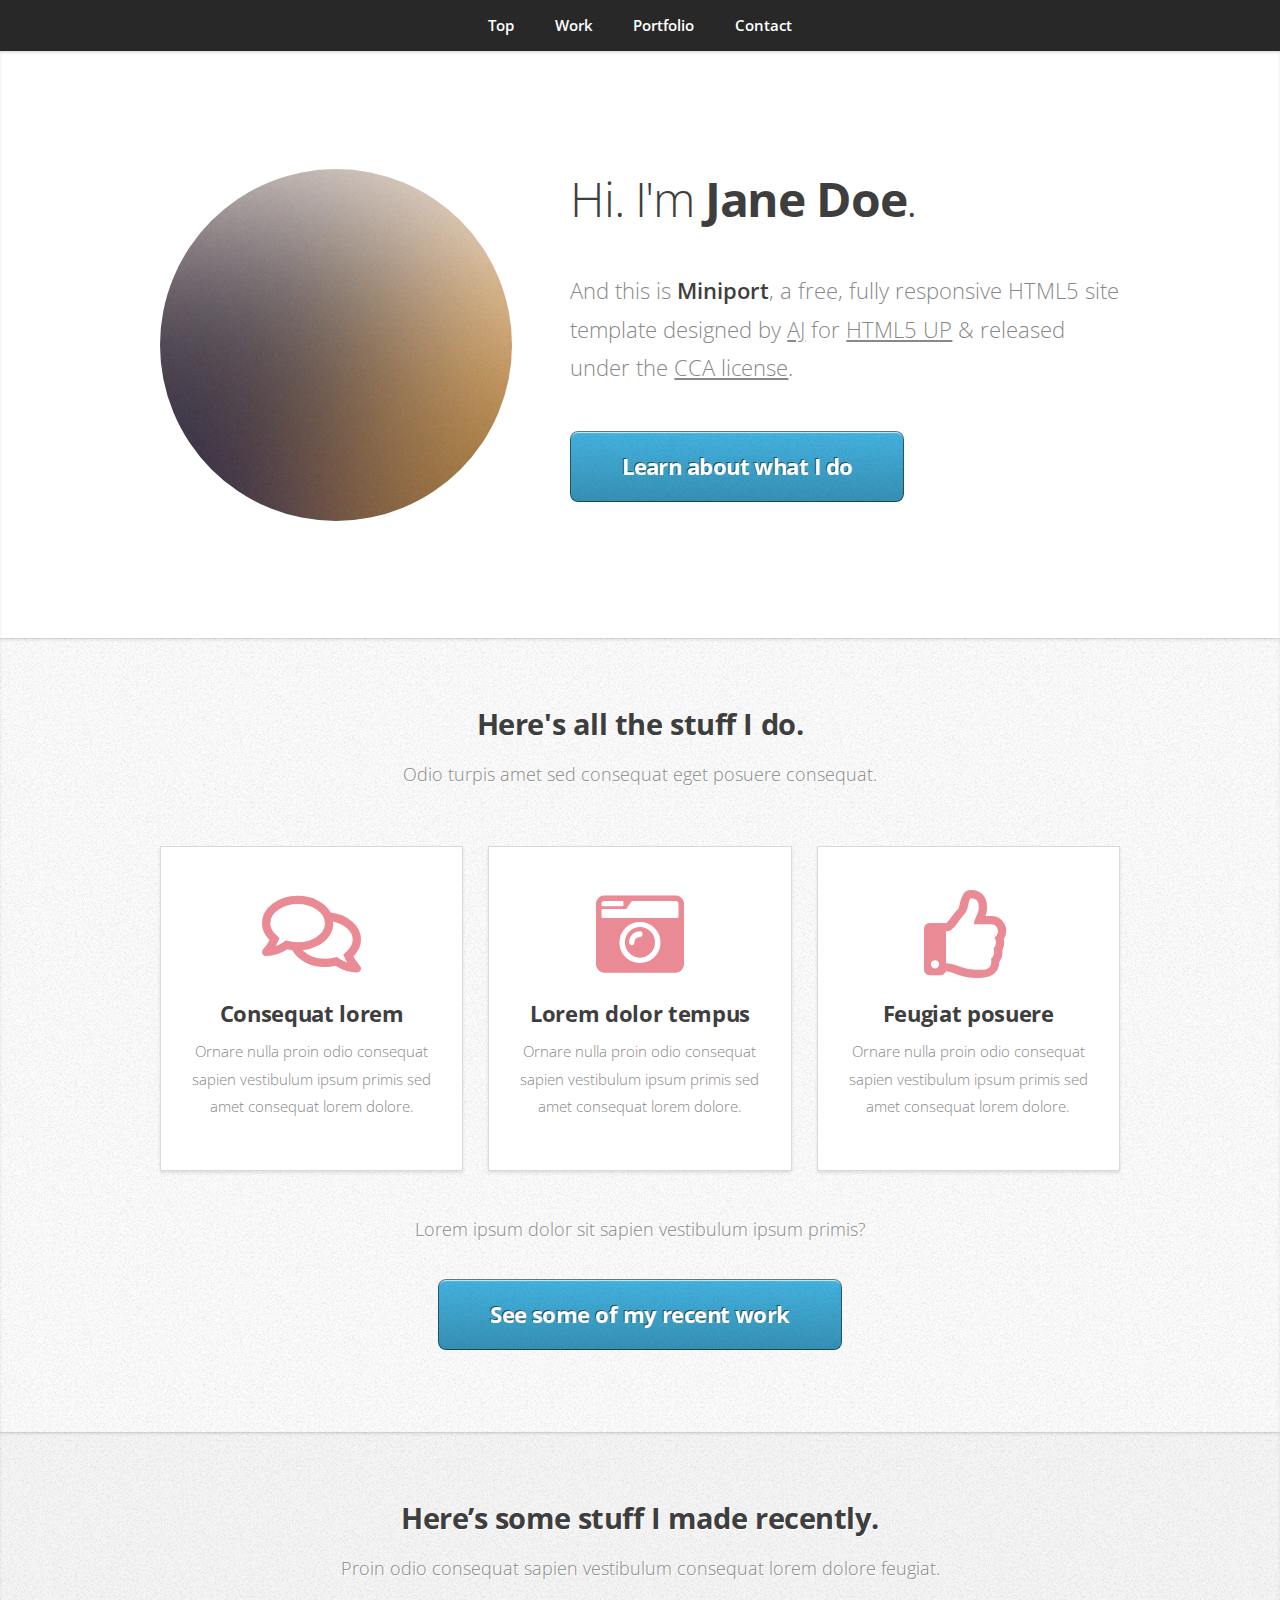
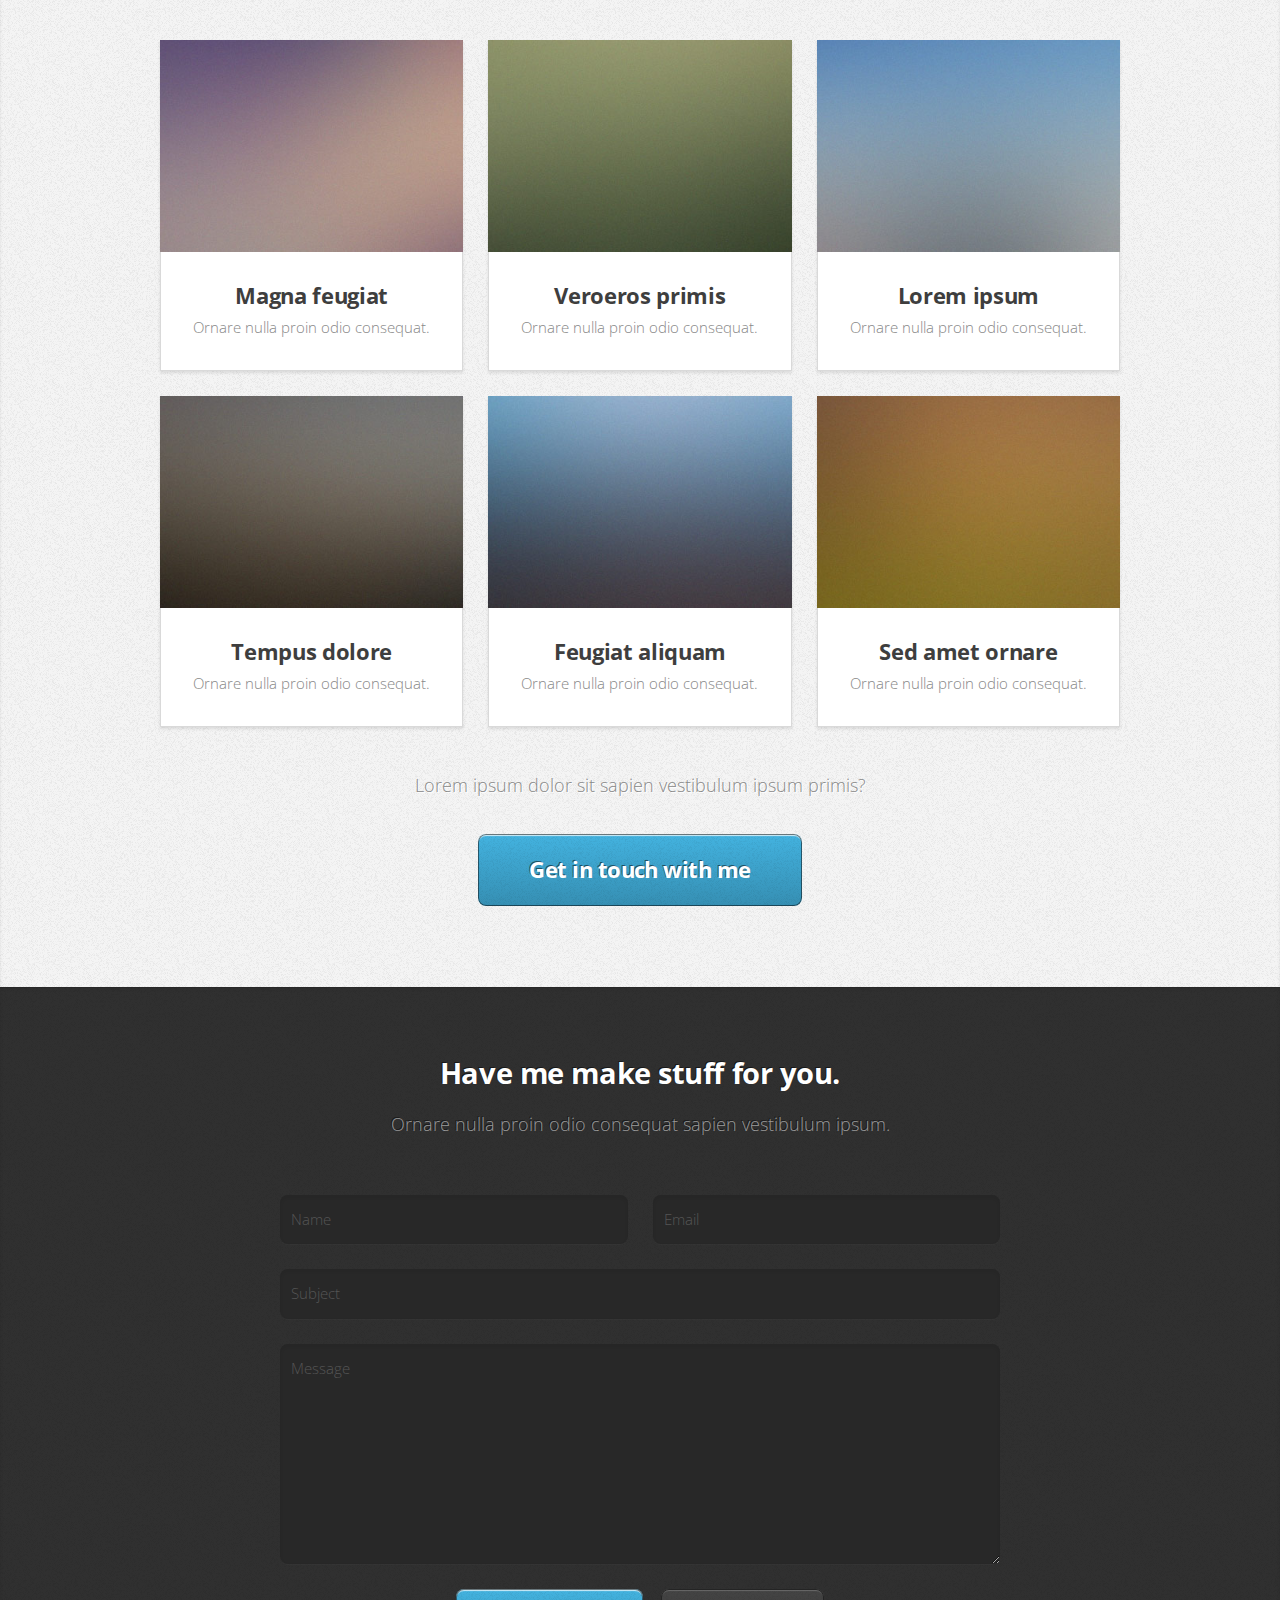
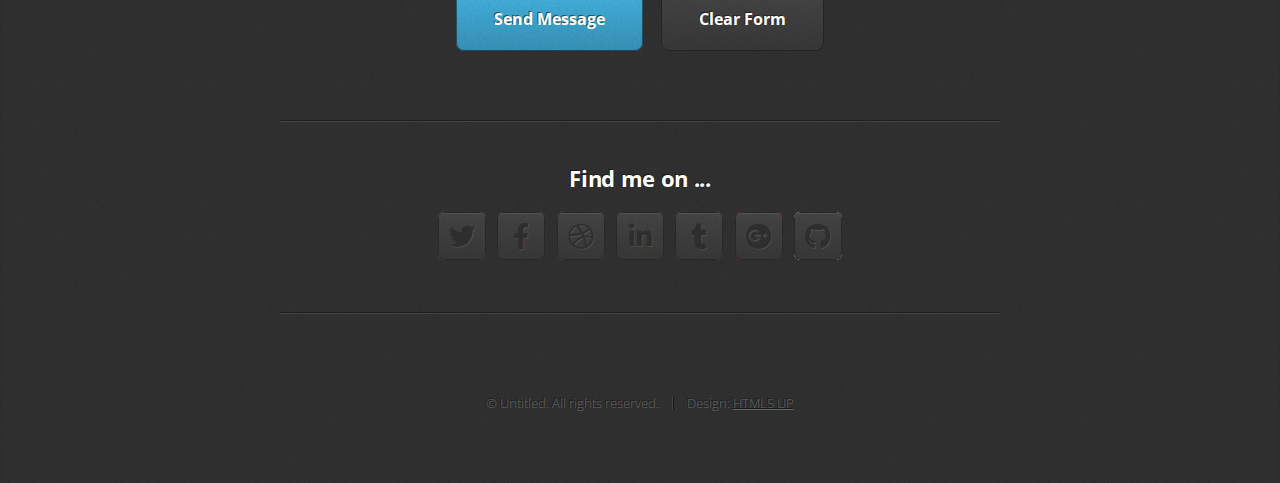
==== index.html @ 7a65ef48 "Add files via upload" ====
<!DOCTYPE HTML>
<!--
	Miniport by HTML5 UP
	html5up.net | @ajlkn
	Free for personal and commercial use under the CCA 3.0 license (html5up.net/license)
-->
<html>
	<head>
		<title>Miniport by HTML5 UP</title>
		<meta charset="utf-8" />
		<meta name="viewport" content="width=device-width, initial-scale=1, user-scalable=no" />
		<link rel="stylesheet" href="assets/css/main.css" />
	</head>
	<body class="is-preload">

		<!-- Nav -->
			<nav id="nav">
				<ul class="container">
					<li><a href="#top">Top</a></li>
					<li><a href="#work">Work</a></li>
					<li><a href="#portfolio">Portfolio</a></li>
					<li><a href="#contact">Contact</a></li>
				</ul>
			</nav>

		<!-- Home -->
			<article id="top" class="wrapper style1">
				<div class="container">
					<div class="row">
						<div class="col-4 col-5-large col-12-medium">
							<span class="image fit"><img src="images/pic00.jpg" alt="" /></span>
						</div>
						<div class="col-8 col-7-large col-12-medium">
							<header>
								<h1>Hi. I'm <strong>Jane Doe</strong>.</h1>
							</header>
							<p>And this is <strong>Miniport</strong>, a free, fully responsive HTML5 site template designed by <a href="http://twitter.com/ajlkn">AJ</a> for <a href="http://html5up.net">HTML5 UP</a> &amp; released under the <a href="http://html5up.net/license">CCA license</a>.</p>
							<a href="#work" class="button large scrolly">Learn about what I do</a>
						</div>
					</div>
				</div>
			</article>

		<!-- Work -->
			<article id="work" class="wrapper style2">
				<div class="container">
					<header>
						<h2>Here's all the stuff I do.</h2>
						<p>Odio turpis amet sed consequat eget posuere consequat.</p>
					</header>
					<div class="row aln-center">
						<div class="col-4 col-6-medium col-12-small">
							<section class="box style1">
								<span class="icon featured fa-comments"></span>
								<h3>Consequat lorem</h3>
								<p>Ornare nulla proin odio consequat sapien vestibulum ipsum primis sed amet consequat lorem dolore.</p>
							</section>
						</div>
						<div class="col-4 col-6-medium col-12-small">
							<section class="box style1">
								<span class="icon solid featured fa-camera-retro"></span>
								<h3>Lorem dolor tempus</h3>
								<p>Ornare nulla proin odio consequat sapien vestibulum ipsum primis sed amet consequat lorem dolore.</p>
							</section>
						</div>
						<div class="col-4 col-6-medium col-12-small">
							<section class="box style1">
								<span class="icon featured fa-thumbs-up"></span>
								<h3>Feugiat posuere</h3>
								<p>Ornare nulla proin odio consequat sapien vestibulum ipsum primis sed amet consequat lorem dolore.</p>
							</section>
						</div>
					</div>
					<footer>
						<p>Lorem ipsum dolor sit sapien vestibulum ipsum primis?</p>
						<a href="#portfolio" class="button large scrolly">See some of my recent work</a>
					</footer>
				</div>
			</article>

		<!-- Portfolio -->
			<article id="portfolio" class="wrapper style3">
				<div class="container">
					<header>
						<h2>Here’s some stuff I made recently.</h2>
						<p>Proin odio consequat  sapien vestibulum consequat lorem dolore feugiat.</p>
					</header>
					<div class="row">
						<div class="col-4 col-6-medium col-12-small">
							<article class="box style2">
								<a href="#" class="image featured"><img src="images/pic01.jpg" alt="" /></a>
								<h3><a href="#">Magna feugiat</a></h3>
								<p>Ornare nulla proin odio consequat.</p>
							</article>
						</div>
						<div class="col-4 col-6-medium col-12-small">
							<article class="box style2">
								<a href="#" class="image featured"><img src="images/pic02.jpg" alt="" /></a>
								<h3><a href="#">Veroeros primis</a></h3>
								<p>Ornare nulla proin odio consequat.</p>
							</article>
						</div>
						<div class="col-4 col-6-medium col-12-small">
							<article class="box style2">
								<a href="#" class="image featured"><img src="images/pic03.jpg" alt="" /></a>
								<h3><a href="#">Lorem ipsum</a></h3>
								<p>Ornare nulla proin odio consequat.</p>
							</article>
						</div>
						<div class="col-4 col-6-medium col-12-small">
							<article class="box style2">
								<a href="#" class="image featured"><img src="images/pic04.jpg" alt="" /></a>
								<h3><a href="#">Tempus dolore</a></h3>
								<p>Ornare nulla proin odio consequat.</p>
							</article>
						</div>
						<div class="col-4 col-6-medium col-12-small">
							<article class="box style2">
								<a href="#" class="image featured"><img src="images/pic05.jpg" alt="" /></a>
								<h3><a href="#">Feugiat aliquam</a></h3>
								<p>Ornare nulla proin odio consequat.</p>
							</article>
						</div>
						<div class="col-4 col-6-medium col-12-small">
							<article class="box style2">
								<a href="#" class="image featured"><img src="images/pic06.jpg" alt="" /></a>
								<h3><a href="#">Sed amet ornare</a></h3>
								<p>Ornare nulla proin odio consequat.</p>
							</article>
						</div>
					</div>
					<footer>
						<p>Lorem ipsum dolor sit sapien vestibulum ipsum primis?</p>
						<a href="#contact" class="button large scrolly">Get in touch with me</a>
					</footer>
				</div>
			</article>

		<!-- Contact -->
			<article id="contact" class="wrapper style4">
				<div class="container medium">
					<header>
						<h2>Have me make stuff for you.</h2>
						<p>Ornare nulla proin odio consequat sapien vestibulum ipsum.</p>
					</header>
					<div class="row">
						<div class="col-12">
							<form method="post" action="#">
								<div class="row">
									<div class="col-6 col-12-small">
										<input type="text" name="name" id="name" placeholder="Name" />
									</div>
									<div class="col-6 col-12-small">
										<input type="text" name="email" id="email" placeholder="Email" />
									</div>
									<div class="col-12">
										<input type="text" name="subject" id="subject" placeholder="Subject" />
									</div>
									<div class="col-12">
										<textarea name="message" id="message" placeholder="Message"></textarea>
									</div>
									<div class="col-12">
										<ul class="actions">
											<li><input type="submit" value="Send Message" /></li>
											<li><input type="reset" value="Clear Form" class="alt" /></li>
										</ul>
									</div>
								</div>
							</form>
						</div>
						<div class="col-12">
							<hr />
							<h3>Find me on ...</h3>
							<ul class="social">
								<li><a href="#" class="icon brands fa-twitter"><span class="label">Twitter</span></a></li>
								<li><a href="#" class="icon brands fa-facebook-f"><span class="label">Facebook</span></a></li>
								<li><a href="#" class="icon brands fa-dribbble"><span class="label">Dribbble</span></a></li>
								<li><a href="#" class="icon brands fa-linkedin-in"><span class="label">LinkedIn</span></a></li>
								<li><a href="#" class="icon brands fa-tumblr"><span class="label">Tumblr</span></a></li>
								<li><a href="#" class="icon brands fa-google-plus"><span class="label">Google+</span></a></li>
								<li><a href="#" class="icon brands fa-github"><span class="label">Github</span></a></li>
								<!--
								<li><a href="#" class="icon solid fa-rss"><span>RSS</span></a></li>
								<li><a href="#" class="icon brands fa-instagram"><span>Instagram</span></a></li>
								<li><a href="#" class="icon brands fa-foursquare"><span>Foursquare</span></a></li>
								<li><a href="#" class="icon brands fa-skype"><span>Skype</span></a></li>
								<li><a href="#" class="icon brands fa-soundcloud"><span>Soundcloud</span></a></li>
								<li><a href="#" class="icon brands fa-youtube"><span>YouTube</span></a></li>
								<li><a href="#" class="icon brands fa-blogger"><span>Blogger</span></a></li>
								<li><a href="#" class="icon brands fa-flickr"><span>Flickr</span></a></li>
								<li><a href="#" class="icon brands fa-vimeo"><span>Vimeo</span></a></li>
								-->
							</ul>
							<hr />
						</div>
					</div>
					<footer>
						<ul id="copyright">
							<li>&copy; Untitled. All rights reserved.</li><li>Design: <a href="http://html5up.net">HTML5 UP</a></li>
						</ul>
					</footer>
				</div>
			</article>

		<!-- Scripts -->
			<script src="assets/js/jquery.min.js"></script>
			<script src="assets/js/jquery.scrolly.min.js"></script>
			<script src="assets/js/browser.min.js"></script>
			<script src="assets/js/breakpoints.min.js"></script>
			<script src="assets/js/util.js"></script>
			<script src="assets/js/main.js"></script>

	</body>
</html>
---- assets/css/main.css ----
@import url("https://fonts.googleapis.com/css?family=Open+Sans:300,300italic,600,600italic,700");
@import url("fontawesome-all.min.css");

/*
	Miniport by HTML5 UP
	html5up.net | @ajlkn
	Free for personal and commercial use under the CCA 3.0 license (html5up.net/license)
*/

html, body, div, span, applet, object,
iframe, h1, h2, h3, h4, h5, h6, p, blockquote,
pre, a, abbr, acronym, address, big, cite,
code, del, dfn, em, img, ins, kbd, q, s, samp,
small, strike, strong, sub, sup, tt, var, b,
u, i, center, dl, dt, dd, ol, ul, li, fieldset,
form, label, legend, table, caption, tbody,
tfoot, thead, tr, th, td, article, aside,
canvas, details, embed, figure, figcaption,
footer, header, hgroup, menu, nav, output, ruby,
section, summary, time, mark, audio, video {
	margin: 0;
	padding: 0;
	border: 0;
	font-size: 100%;
	font: inherit;
	vertical-align: baseline;}

article, aside, details, figcaption, figure,
footer, header, hgroup, menu, nav, section {
	display: block;}

body {
	line-height: 1;
}

ol, ul {
	list-style: none;
}

blockquote, q {
	quotes: none;
}

	blockquote:before, blockquote:after, q:before, q:after {
		content: '';
		content: none;
	}

table {
	border-collapse: collapse;
	border-spacing: 0;
}

body {
	-webkit-text-size-adjust: none;
}

mark {
	background-color: transparent;
	color: inherit;
}

input::-moz-focus-inner {
	border: 0;
	padding: 0;
}

input, select, textarea {
	-moz-appearance: none;
	-webkit-appearance: none;
	-ms-appearance: none;
	appearance: none;
}

/* Basic */

	html {
		box-sizing: border-box;
	}

	*, *:before, *:after {
		box-sizing: inherit;
	}

	body {
		padding-top: 3.5em;
	}

		body.is-preload *, body.is-preload *:before, body.is-preload *:after {
			-moz-animation: none !important;
			-webkit-animation: none !important;
			-ms-animation: none !important;
			animation: none !important;
			-moz-transition: none !important;
			-webkit-transition: none !important;
			-ms-transition: none !important;
			transition: none !important;
		}

	body, input, textarea, select {
		font-family: 'Open Sans', sans-serif;
		line-height: 1.85em;
		color: #888;
		font-weight: 300;
		font-size: 13pt;
	}

	a {
		-moz-transition: color .2s ease-in-out;
		-webkit-transition: color .2s ease-in-out;
		-ms-transition: color .2s ease-in-out;
		transition: color .2s ease-in-out;
		color: #43B3E0;
		text-decoration: underline;
	}

		a:hover {
			color: #43bff0 !important;
		}

		a img {
			border: 0;
		}

	b, strong {
		font-weight: 600;
		color: #3e3e3e;
	}

	i, em {
		font-style: italic;
	}

	sub {
		position: relative;
		top: 0.5em;
		font-size: 0.8em;
	}

	sup {
		position: relative;
		top: -0.5em;
		font-size: 0.8em;
	}

	blockquote {
		border-left: solid 0.75em #eee;
		padding: 1em 0 1em 1.5em;
		font-style: italic;
	}

	h1, h2, h3, h4, h5, h6 {
		color: #3e3e3e;
		margin: 0 0 0.75em 0;
	}

	h1 a, h2 a, h3 a, h4 a, h5 a, h6 a {
		text-decoration: none;
		color: inherit;
	}

	h2, h3, h4, h5, h6 {
		font-weight: 700;
	}

	h1 {
		font-size: 3.25em;
		letter-spacing: -0.025em;
		font-weight: 300;
	}

		h1 strong {
			font-weight: 700;
		}

	h2 {
		font-size: 2em;
		letter-spacing: -0.015em;
	}

	h3 {
		font-size: 1.5em;
		letter-spacing: -0.015em;
	}

	em, i {
		font-style: italic;
	}

	br.clear {
		clear: both;
	}

	hr {
		border: 0;
		border-top: solid 1px #444;
		border-top-color: rgba(0, 0, 0, 0.35);
		box-shadow: 0px 1px 0px 0px rgba(255, 255, 255, 0.1);
		height: 1px;
		margin: 3em 0;
	}

	p, ul, ol, dl, table {
		margin-bottom: 2em;
	}

	header {
		margin: 0 0 3em 0;
	}

		header > p {
			font-size: 1.25em;
			margin: 0;
		}

	footer {
		margin: 3em 0 0 0;
	}

		footer > p {
			font-size: 1.25em;
		}

/* Container */

	.container {
		margin: 0 auto;
		max-width: calc(100% - 50px);
		width: 1200px;
	}

		.container.medium {
			width: 900px;
		}

		@media screen and (max-width: 1680px) {

			.container {
				width: 1200px;
			}

				.container.medium {
					width: 900px;
				}

		}

		@media screen and (max-width: 1280px) {

			.container {
				width: 960px;
			}

				.container.medium {
					width: 720px;
				}

		}

		@media screen and (max-width: 980px) {

			.container {
				width: 100%;
			}

				.container.medium {
					width: 75%;
				}

		}

		@media screen and (max-width: 736px) {

			.container {
				width: 100%;
				max-width: calc(100% - 30px);
			}

				.container.medium {
					width: 100%;
				}

		}

/* Row */

	.row {
		display: flex;
		flex-wrap: wrap;
		box-sizing: border-box;
		align-items: stretch;
	}

		.row > * {
			box-sizing: border-box;
		}

		.row.gtr-uniform > * > :last-child {
			margin-bottom: 0;
		}

		.row.aln-left {
			justify-content: flex-start;
		}

		.row.aln-center {
			justify-content: center;
		}

		.row.aln-right {
			justify-content: flex-end;
		}

		.row.aln-top {
			align-items: flex-start;
		}

		.row.aln-middle {
			align-items: center;
		}

		.row.aln-bottom {
			align-items: flex-end;
		}

		.row > .imp {
			order: -1;
		}

		.row > .col-1 {
			width: 8.33333%;
		}

		.row > .off-1 {
			margin-left: 8.33333%;
		}

		.row > .col-2 {
			width: 16.66667%;
		}

		.row > .off-2 {
			margin-left: 16.66667%;
		}

		.row > .col-3 {
			width: 25%;
		}

		.row > .off-3 {
			margin-left: 25%;
		}

		.row > .col-4 {
			width: 33.33333%;
		}

		.row > .off-4 {
			margin-left: 33.33333%;
		}

		.row > .col-5 {
			width: 41.66667%;
		}

		.row > .off-5 {
			margin-left: 41.66667%;
		}

		.row > .col-6 {
			width: 50%;
		}

		.row > .off-6 {
			margin-left: 50%;
		}

		.row > .col-7 {
			width: 58.33333%;
		}

		.row > .off-7 {
			margin-left: 58.33333%;
		}

		.row > .col-8 {
			width: 66.66667%;
		}

		.row > .off-8 {
			margin-left: 66.66667%;
		}

		.row > .col-9 {
			width: 75%;
		}

		.row > .off-9 {
			margin-left: 75%;
		}

		.row > .col-10 {
			width: 83.33333%;
		}

		.row > .off-10 {
			margin-left: 83.33333%;
		}

		.row > .col-11 {
			width: 91.66667%;
		}

		.row > .off-11 {
			margin-left: 91.66667%;
		}

		.row > .col-12 {
			width: 100%;
		}

		.row > .off-12 {
			margin-left: 100%;
		}

		.row.gtr-0 {
			margin-top: 0px;
			margin-left: 0px;
		}

			.row.gtr-0 > * {
				padding: 0px 0 0 0px;
			}

			.row.gtr-0.gtr-uniform {
				margin-top: 0px;
			}

				.row.gtr-0.gtr-uniform > * {
					padding-top: 0px;
				}

		.row.gtr-25 {
			margin-top: -6.25px;
			margin-left: -6.25px;
		}

			.row.gtr-25 > * {
				padding: 6.25px 0 0 6.25px;
			}

			.row.gtr-25.gtr-uniform {
				margin-top: -6.25px;
			}

				.row.gtr-25.gtr-uniform > * {
					padding-top: 6.25px;
				}

		.row.gtr-50 {
			margin-top: -12.5px;
			margin-left: -12.5px;
		}

			.row.gtr-50 > * {
				padding: 12.5px 0 0 12.5px;
			}

			.row.gtr-50.gtr-uniform {
				margin-top: -12.5px;
			}

				.row.gtr-50.gtr-uniform > * {
					padding-top: 12.5px;
				}

		.row {
			margin-top: -25px;
			margin-left: -25px;
		}

			.row > * {
				padding: 25px 0 0 25px;
			}

			.row.gtr-uniform {
				margin-top: -25px;
			}

				.row.gtr-uniform > * {
					padding-top: 25px;
				}

		.row.gtr-150 {
			margin-top: -37.5px;
			margin-left: -37.5px;
		}

			.row.gtr-150 > * {
				padding: 37.5px 0 0 37.5px;
			}

			.row.gtr-150.gtr-uniform {
				margin-top: -37.5px;
			}

				.row.gtr-150.gtr-uniform > * {
					padding-top: 37.5px;
				}

		.row.gtr-200 {
			margin-top: -50px;
			margin-left: -50px;
		}

			.row.gtr-200 > * {
				padding: 50px 0 0 50px;
			}

			.row.gtr-200.gtr-uniform {
				margin-top: -50px;
			}

				.row.gtr-200.gtr-uniform > * {
					padding-top: 50px;
				}

		@media screen and (max-width: 1680px) {

			.row {
				display: flex;
				flex-wrap: wrap;
				box-sizing: border-box;
				align-items: stretch;
			}

				.row > * {
					box-sizing: border-box;
				}

				.row.gtr-uniform > * > :last-child {
					margin-bottom: 0;
				}

				.row.aln-left {
					justify-content: flex-start;
				}

				.row.aln-center {
					justify-content: center;
				}

				.row.aln-right {
					justify-content: flex-end;
				}

				.row.aln-top {
					align-items: flex-start;
				}

				.row.aln-middle {
					align-items: center;
				}

				.row.aln-bottom {
					align-items: flex-end;
				}

				.row > .imp-xlarge {
					order: -1;
				}

				.row > .col-1-xlarge {
					width: 8.33333%;
				}

				.row > .off-1-xlarge {
					margin-left: 8.33333%;
				}

				.row > .col-2-xlarge {
					width: 16.66667%;
				}

				.row > .off-2-xlarge {
					margin-left: 16.66667%;
				}

				.row > .col-3-xlarge {
					width: 25%;
				}

				.row > .off-3-xlarge {
					margin-left: 25%;
				}

				.row > .col-4-xlarge {
					width: 33.33333%;
				}

				.row > .off-4-xlarge {
					margin-left: 33.33333%;
				}

				.row > .col-5-xlarge {
					width: 41.66667%;
				}

				.row > .off-5-xlarge {
					margin-left: 41.66667%;
				}

				.row > .col-6-xlarge {
					width: 50%;
				}

				.row > .off-6-xlarge {
					margin-left: 50%;
				}

				.row > .col-7-xlarge {
					width: 58.33333%;
				}

				.row > .off-7-xlarge {
					margin-left: 58.33333%;
				}

				.row > .col-8-xlarge {
					width: 66.66667%;
				}

				.row > .off-8-xlarge {
					margin-left: 66.66667%;
				}

				.row > .col-9-xlarge {
					width: 75%;
				}

				.row > .off-9-xlarge {
					margin-left: 75%;
				}

				.row > .col-10-xlarge {
					width: 83.33333%;
				}

				.row > .off-10-xlarge {
					margin-left: 83.33333%;
				}

				.row > .col-11-xlarge {
					width: 91.66667%;
				}

				.row > .off-11-xlarge {
					margin-left: 91.66667%;
				}

				.row > .col-12-xlarge {
					width: 100%;
				}

				.row > .off-12-xlarge {
					margin-left: 100%;
				}

				.row.gtr-0 {
					margin-top: 0px;
					margin-left: 0px;
				}

					.row.gtr-0 > * {
						padding: 0px 0 0 0px;
					}

					.row.gtr-0.gtr-uniform {
						margin-top: 0px;
					}

						.row.gtr-0.gtr-uniform > * {
							padding-top: 0px;
						}

				.row.gtr-25 {
					margin-top: -6.25px;
					margin-left: -6.25px;
				}

					.row.gtr-25 > * {
						padding: 6.25px 0 0 6.25px;
					}

					.row.gtr-25.gtr-uniform {
						margin-top: -6.25px;
					}

						.row.gtr-25.gtr-uniform > * {
							padding-top: 6.25px;
						}

				.row.gtr-50 {
					margin-top: -12.5px;
					margin-left: -12.5px;
				}

					.row.gtr-50 > * {
						padding: 12.5px 0 0 12.5px;
					}

					.row.gtr-50.gtr-uniform {
						margin-top: -12.5px;
					}

						.row.gtr-50.gtr-uniform > * {
							padding-top: 12.5px;
						}

				.row {
					margin-top: -25px;
					margin-left: -25px;
				}

					.row > * {
						padding: 25px 0 0 25px;
					}

					.row.gtr-uniform {
						margin-top: -25px;
					}

						.row.gtr-uniform > * {
							padding-top: 25px;
						}

				.row.gtr-150 {
					margin-top: -37.5px;
					margin-left: -37.5px;
				}

					.row.gtr-150 > * {
						padding: 37.5px 0 0 37.5px;
					}

					.row.gtr-150.gtr-uniform {
						margin-top: -37.5px;
					}

						.row.gtr-150.gtr-uniform > * {
							padding-top: 37.5px;
						}

				.row.gtr-200 {
					margin-top: -50px;
					margin-left: -50px;
				}

					.row.gtr-200 > * {
						padding: 50px 0 0 50px;
					}

					.row.gtr-200.gtr-uniform {
						margin-top: -50px;
					}

						.row.gtr-200.gtr-uniform > * {
							padding-top: 50px;
						}

		}

		@media screen and (max-width: 1280px) {

			.row {
				display: flex;
				flex-wrap: wrap;
				box-sizing: border-box;
				align-items: stretch;
			}

				.row > * {
					box-sizing: border-box;
				}

				.row.gtr-uniform > * > :last-child {
					margin-bottom: 0;
				}

				.row.aln-left {
					justify-content: flex-start;
				}

				.row.aln-center {
					justify-content: center;
				}

				.row.aln-right {
					justify-content: flex-end;
				}

				.row.aln-top {
					align-items: flex-start;
				}

				.row.aln-middle {
					align-items: center;
				}

				.row.aln-bottom {
					align-items: flex-end;
				}

				.row > .imp-large {
					order: -1;
				}

				.row > .col-1-large {
					width: 8.33333%;
				}

				.row > .off-1-large {
					margin-left: 8.33333%;
				}

				.row > .col-2-large {
					width: 16.66667%;
				}

				.row > .off-2-large {
					margin-left: 16.66667%;
				}

				.row > .col-3-large {
					width: 25%;
				}

				.row > .off-3-large {
					margin-left: 25%;
				}

				.row > .col-4-large {
					width: 33.33333%;
				}

				.row > .off-4-large {
					margin-left: 33.33333%;
				}

				.row > .col-5-large {
					width: 41.66667%;
				}

				.row > .off-5-large {
					margin-left: 41.66667%;
				}

				.row > .col-6-large {
					width: 50%;
				}

				.row > .off-6-large {
					margin-left: 50%;
				}

				.row > .col-7-large {
					width: 58.33333%;
				}

				.row > .off-7-large {
					margin-left: 58.33333%;
				}

				.row > .col-8-large {
					width: 66.66667%;
				}

				.row > .off-8-large {
					margin-left: 66.66667%;
				}

				.row > .col-9-large {
					width: 75%;
				}

				.row > .off-9-large {
					margin-left: 75%;
				}

				.row > .col-10-large {
					width: 83.33333%;
				}

				.row > .off-10-large {
					margin-left: 83.33333%;
				}

				.row > .col-11-large {
					width: 91.66667%;
				}

				.row > .off-11-large {
					margin-left: 91.66667%;
				}

				.row > .col-12-large {
					width: 100%;
				}

				.row > .off-12-large {
					margin-left: 100%;
				}

				.row.gtr-0 {
					margin-top: 0px;
					margin-left: 0px;
				}

					.row.gtr-0 > * {
						padding: 0px 0 0 0px;
					}

					.row.gtr-0.gtr-uniform {
						margin-top: 0px;
					}

						.row.gtr-0.gtr-uniform > * {
							padding-top: 0px;
						}

				.row.gtr-25 {
					margin-top: -6.25px;
					margin-left: -6.25px;
				}

					.row.gtr-25 > * {
						padding: 6.25px 0 0 6.25px;
					}

					.row.gtr-25.gtr-uniform {
						margin-top: -6.25px;
					}

						.row.gtr-25.gtr-uniform > * {
							padding-top: 6.25px;
						}

				.row.gtr-50 {
					margin-top: -12.5px;
					margin-left: -12.5px;
				}

					.row.gtr-50 > * {
						padding: 12.5px 0 0 12.5px;
					}

					.row.gtr-50.gtr-uniform {
						margin-top: -12.5px;
					}

						.row.gtr-50.gtr-uniform > * {
							padding-top: 12.5px;
						}

				.row {
					margin-top: -25px;
					margin-left: -25px;
				}

					.row > * {
						padding: 25px 0 0 25px;
					}

					.row.gtr-uniform {
						margin-top: -25px;
					}

						.row.gtr-uniform > * {
							padding-top: 25px;
						}

				.row.gtr-150 {
					margin-top: -37.5px;
					margin-left: -37.5px;
				}

					.row.gtr-150 > * {
						padding: 37.5px 0 0 37.5px;
					}

					.row.gtr-150.gtr-uniform {
						margin-top: -37.5px;
					}

						.row.gtr-150.gtr-uniform > * {
							padding-top: 37.5px;
						}

				.row.gtr-200 {
					margin-top: -50px;
					margin-left: -50px;
				}

					.row.gtr-200 > * {
						padding: 50px 0 0 50px;
					}

					.row.gtr-200.gtr-uniform {
						margin-top: -50px;
					}

						.row.gtr-200.gtr-uniform > * {
							padding-top: 50px;
						}

		}

		@media screen and (max-width: 980px) {

			.row {
				display: flex;
				flex-wrap: wrap;
				box-sizing: border-box;
				align-items: stretch;
			}

				.row > * {
					box-sizing: border-box;
				}

				.row.gtr-uniform > * > :last-child {
					margin-bottom: 0;
				}

				.row.aln-left {
					justify-content: flex-start;
				}

				.row.aln-center {
					justify-content: center;
				}

				.row.aln-right {
					justify-content: flex-end;
				}

				.row.aln-top {
					align-items: flex-start;
				}

				.row.aln-middle {
					align-items: center;
				}

				.row.aln-bottom {
					align-items: flex-end;
				}

				.row > .imp-medium {
					order: -1;
				}

				.row > .col-1-medium {
					width: 8.33333%;
				}

				.row > .off-1-medium {
					margin-left: 8.33333%;
				}

				.row > .col-2-medium {
					width: 16.66667%;
				}

				.row > .off-2-medium {
					margin-left: 16.66667%;
				}

				.row > .col-3-medium {
					width: 25%;
				}

				.row > .off-3-medium {
					margin-left: 25%;
				}

				.row > .col-4-medium {
					width: 33.33333%;
				}

				.row > .off-4-medium {
					margin-left: 33.33333%;
				}

				.row > .col-5-medium {
					width: 41.66667%;
				}

				.row > .off-5-medium {
					margin-left: 41.66667%;
				}

				.row > .col-6-medium {
					width: 50%;
				}

				.row > .off-6-medium {
					margin-left: 50%;
				}

				.row > .col-7-medium {
					width: 58.33333%;
				}

				.row > .off-7-medium {
					margin-left: 58.33333%;
				}

				.row > .col-8-medium {
					width: 66.66667%;
				}

				.row > .off-8-medium {
					margin-left: 66.66667%;
				}

				.row > .col-9-medium {
					width: 75%;
				}

				.row > .off-9-medium {
					margin-left: 75%;
				}

				.row > .col-10-medium {
					width: 83.33333%;
				}

				.row > .off-10-medium {
					margin-left: 83.33333%;
				}

				.row > .col-11-medium {
					width: 91.66667%;
				}

				.row > .off-11-medium {
					margin-left: 91.66667%;
				}

				.row > .col-12-medium {
					width: 100%;
				}

				.row > .off-12-medium {
					margin-left: 100%;
				}

				.row.gtr-0 {
					margin-top: 0px;
					margin-left: 0px;
				}

					.row.gtr-0 > * {
						padding: 0px 0 0 0px;
					}

					.row.gtr-0.gtr-uniform {
						margin-top: 0px;
					}

						.row.gtr-0.gtr-uniform > * {
							padding-top: 0px;
						}

				.row.gtr-25 {
					margin-top: -6.25px;
					margin-left: -6.25px;
				}

					.row.gtr-25 > * {
						padding: 6.25px 0 0 6.25px;
					}

					.row.gtr-25.gtr-uniform {
						margin-top: -6.25px;
					}

						.row.gtr-25.gtr-uniform > * {
							padding-top: 6.25px;
						}

				.row.gtr-50 {
					margin-top: -12.5px;
					margin-left: -12.5px;
				}

					.row.gtr-50 > * {
						padding: 12.5px 0 0 12.5px;
					}

					.row.gtr-50.gtr-uniform {
						margin-top: -12.5px;
					}

						.row.gtr-50.gtr-uniform > * {
							padding-top: 12.5px;
						}

				.row {
					margin-top: -25px;
					margin-left: -25px;
				}

					.row > * {
						padding: 25px 0 0 25px;
					}

					.row.gtr-uniform {
						margin-top: -25px;
					}

						.row.gtr-uniform > * {
							padding-top: 25px;
						}

				.row.gtr-150 {
					margin-top: -37.5px;
					margin-left: -37.5px;
				}

					.row.gtr-150 > * {
						padding: 37.5px 0 0 37.5px;
					}

					.row.gtr-150.gtr-uniform {
						margin-top: -37.5px;
					}

						.row.gtr-150.gtr-uniform > * {
							padding-top: 37.5px;
						}

				.row.gtr-200 {
					margin-top: -50px;
					margin-left: -50px;
				}

					.row.gtr-200 > * {
						padding: 50px 0 0 50px;
					}

					.row.gtr-200.gtr-uniform {
						margin-top: -50px;
					}

						.row.gtr-200.gtr-uniform > * {
							padding-top: 50px;
						}

		}

		@media screen and (max-width: 736px) {

			.row {
				display: flex;
				flex-wrap: wrap;
				box-sizing: border-box;
				align-items: stretch;
			}

				.row > * {
					box-sizing: border-box;
				}

				.row.gtr-uniform > * > :last-child {
					margin-bottom: 0;
				}

				.row.aln-left {
					justify-content: flex-start;
				}

				.row.aln-center {
					justify-content: center;
				}

				.row.aln-right {
					justify-content: flex-end;
				}

				.row.aln-top {
					align-items: flex-start;
				}

				.row.aln-middle {
					align-items: center;
				}

				.row.aln-bottom {
					align-items: flex-end;
				}

				.row > .imp-small {
					order: -1;
				}

				.row > .col-1-small {
					width: 8.33333%;
				}

				.row > .off-1-small {
					margin-left: 8.33333%;
				}

				.row > .col-2-small {
					width: 16.66667%;
				}

				.row > .off-2-small {
					margin-left: 16.66667%;
				}

				.row > .col-3-small {
					width: 25%;
				}

				.row > .off-3-small {
					margin-left: 25%;
				}

				.row > .col-4-small {
					width: 33.33333%;
				}

				.row > .off-4-small {
					margin-left: 33.33333%;
				}

				.row > .col-5-small {
					width: 41.66667%;
				}

				.row > .off-5-small {
					margin-left: 41.66667%;
				}

				.row > .col-6-small {
					width: 50%;
				}

				.row > .off-6-small {
					margin-left: 50%;
				}

				.row > .col-7-small {
					width: 58.33333%;
				}

				.row > .off-7-small {
					margin-left: 58.33333%;
				}

				.row > .col-8-small {
					width: 66.66667%;
				}

				.row > .off-8-small {
					margin-left: 66.66667%;
				}

				.row > .col-9-small {
					width: 75%;
				}

				.row > .off-9-small {
					margin-left: 75%;
				}

				.row > .col-10-small {
					width: 83.33333%;
				}

				.row > .off-10-small {
					margin-left: 83.33333%;
				}

				.row > .col-11-small {
					width: 91.66667%;
				}

				.row > .off-11-small {
					margin-left: 91.66667%;
				}

				.row > .col-12-small {
					width: 100%;
				}

				.row > .off-12-small {
					margin-left: 100%;
				}

				.row.gtr-0 {
					margin-top: 0px;
					margin-left: 0px;
				}

					.row.gtr-0 > * {
						padding: 0px 0 0 0px;
					}

					.row.gtr-0.gtr-uniform {
						margin-top: 0px;
					}

						.row.gtr-0.gtr-uniform > * {
							padding-top: 0px;
						}

				.row.gtr-25 {
					margin-top: -3.75px;
					margin-left: -3.75px;
				}

					.row.gtr-25 > * {
						padding: 3.75px 0 0 3.75px;
					}

					.row.gtr-25.gtr-uniform {
						margin-top: -3.75px;
					}

						.row.gtr-25.gtr-uniform > * {
							padding-top: 3.75px;
						}

				.row.gtr-50 {
					margin-top: -7.5px;
					margin-left: -7.5px;
				}

					.row.gtr-50 > * {
						padding: 7.5px 0 0 7.5px;
					}

					.row.gtr-50.gtr-uniform {
						margin-top: -7.5px;
					}

						.row.gtr-50.gtr-uniform > * {
							padding-top: 7.5px;
						}

				.row {
					margin-top: -15px;
					margin-left: -15px;
				}

					.row > * {
						padding: 15px 0 0 15px;
					}

					.row.gtr-uniform {
						margin-top: -15px;
					}

						.row.gtr-uniform > * {
							padding-top: 15px;
						}

				.row.gtr-150 {
					margin-top: -22.5px;
					margin-left: -22.5px;
				}

					.row.gtr-150 > * {
						padding: 22.5px 0 0 22.5px;
					}

					.row.gtr-150.gtr-uniform {
						margin-top: -22.5px;
					}

						.row.gtr-150.gtr-uniform > * {
							padding-top: 22.5px;
						}

				.row.gtr-200 {
					margin-top: -30px;
					margin-left: -30px;
				}

					.row.gtr-200 > * {
						padding: 30px 0 0 30px;
					}

					.row.gtr-200.gtr-uniform {
						margin-top: -30px;
					}

						.row.gtr-200.gtr-uniform > * {
							padding-top: 30px;
						}

		}

/* Form */

	form label {
		color: #3e3e3e;
		font-weight: 700;
		display: block;
		margin: 0 0 0.5em 0;
	}

	form input[type=text],
	form input[type=email],
	form input[type=password],
	form select,
	form textarea {
		-moz-transition: background .2s ease-in-out, box-shadow .2s ease-in-out;
		-webkit-transition: background .2s ease-in-out, box-shadow .2s ease-in-out;
		-ms-transition: background .2s ease-in-out, box-shadow .2s ease-in-out;
		transition: background .2s ease-in-out, box-shadow .2s ease-in-out;
		-webkit-appearance: none;
		display: block;
		border: 0;
		padding: 0.75em;
		font-size: 1em;
		border-radius: 8px;
		border: solid 1px #ddd;
		background: #fff;
		color: #bbb;
		box-shadow: inset 0px 2px 3px 1px rgba(0, 0, 0, 0.05), 0px 1px 0px 0px rgba(255, 255, 255, 0.025);
		width: 100%;
	}

		form input[type=text]:focus,
		form input[type=email]:focus,
		form input[type=password]:focus,
		form select:focus,
		form textarea:focus {
			background: #fafafa;
			box-shadow: inset 0px 2px 5px 0px rgba(0, 0, 0, 0.05), 0px 1px 0px 0px rgba(255, 255, 255, 0.025), inset 0px 0px 2px 1px #43bff0;
		}

	form textarea {
		height: 15em;
	}

	form .actions:last-child {
		margin-bottom: 0;
	}

	form ::-webkit-input-placeholder {
		color: #555 !important;
	}

	form :-moz-placeholder {
		color: #555 !important;
	}

	form ::-moz-placeholder {
		color: #555 !important;
	}

	form :-ms-input-placeholder {
		color: #555 !important;
	}

	form ::-moz-focus-inner {
		border: 0;
	}

/* Tables */

	table {
		width: 100%;
	}

		table.default {
			width: 100%;
		}

			table.default tr {
				border-top: solid 1px #eee;
			}

				table.default tr:first-child {
					border-top: 0;
				}

			table.default td {
				padding: 0.5em 1em 0.5em 1em;
			}

			table.default th {
				text-align: left;
				padding: 0.5em 1em 0.5em 1em;
				font-weight: 600;
				margin: 0 0 1em 0;
			}

			table.default thead {
				background: #4f4f4f;
				color: #fff;
			}

/* Section/Article */

	section, article {
		margin-bottom: 3em;
	}

	section > :last-child,
	article > :last-child,
	section:last-child,
	article:last-child {
		margin-bottom: 0;
	}

/* Image */

	.image {
		display: inline-block;
		position: relative;
	}

		.image img {
			display: block;
			width: 100%;
		}

		.image.fit {
			display: block;
			width: 100%;
		}

		.image.featured {
			display: block;
			width: 100%;
			margin: 0 0 2em 0;
		}

		.image.left {
			float: left;
			margin: 0 2em 2em 0;
		}

		.image.centered {
			display: block;
			margin: 0 0 2em 0;
		}

			.image.centered img {
				margin: 0 auto;
				width: auto;
			}

/* Button */

	input[type="button"],
	input[type="submit"],
	input[type="reset"],
	button,
	.button {
		background-image: url("images/bg.png"), -moz-linear-gradient(top, rgba(0, 0, 0, 0), rgba(0, 0, 0, 0.2));
		background-image: url("images/bg.png"), -webkit-linear-gradient(top, rgba(0, 0, 0, 0), rgba(0, 0, 0, 0.2));
		background-image: url("images/bg.png"), -ms-linear-gradient(top, rgba(0, 0, 0, 0), rgba(0, 0, 0, 0.2));
		background-image: url("images/bg.png"), linear-gradient(top, rgba(0, 0, 0, 0), rgba(0, 0, 0, 0.2));
		-moz-transition: background-color .2s ease-in-out;
		-webkit-transition: background-color .2s ease-in-out;
		-ms-transition: background-color .2s ease-in-out;
		transition: background-color .2s ease-in-out;
		-webkit-appearance: none;
		position: relative;
		display: inline-block;
		color: #fff !important;
		text-decoration: none;
		font-weight: 700;
		border: 0;
		outline: 0;
		cursor: pointer;
		border-radius: 8px;
		text-shadow: -1px -1px 0.5px rgba(0, 0, 0, 0.5);
		overflow: hidden;
		box-shadow: inset 0px 0px 0px 1px rgba(0, 0, 0, 0.5), inset 0px 2px 1px 0px rgba(255, 255, 255, 0.75);
		background-color: #43B3E0;
		padding: 1em 2.35em 1em 2.35em;
		font-size: 1.1em;
		max-width: 24em;
	}

		input[type="button"]:hover,
		input[type="submit"]:hover,
		input[type="reset"]:hover,
		button:hover,
		.button:hover {
			background-color: #43bff0;
			color: #fff !important;
		}

		input[type="button"]:active,
		input[type="submit"]:active,
		input[type="reset"]:active,
		button:active,
		.button:active {
			background-color: #3BA8D3;
			top: 1px;
		}

		input[type="button"].large,
		input[type="submit"].large,
		input[type="reset"].large,
		button.large,
		.button.large {
			font-size: 1.5em;
			letter-spacing: -0.025em;
		}

		input[type="button"].alt,
		input[type="submit"].alt,
		input[type="reset"].alt,
		button.alt,
		.button.alt {
			background-color: #444;
			box-shadow: inset 0px 0px 0px 1px #242424, inset 0px 2px 1px 0px rgba(255, 255, 255, 0.2);
		}

			input[type="button"].alt:hover,
			input[type="submit"].alt:hover,
			input[type="reset"].alt:hover,
			button.alt:hover,
			.button.alt:hover {
				background-color: #4f4f4f;
				color: #fff !important;
			}

			input[type="button"].alt:active,
			input[type="submit"].alt:active,
			input[type="reset"].alt:active,
			button.alt:active,
			.button.alt:active {
				background-color: #3f3f3f;
			}

/* List */

	ul {
		list-style: disc;
		padding-left: 1em;
	}

		ul li {
			padding-left: 0.5em;
		}

	ol {
		list-style: decimal;
		padding-left: 1.25em;
	}

		ol li {
			padding-left: 0.25em;
		}

/* Social */

	ul.social {
		cursor: default;
		margin: 0;
		list-style: none;
		padding-left: 0;
	}

		ul.social li {
			position: relative;
			display: inline-block;
			margin: 0.25em;
			top: 0;
			padding-left: 0;
		}

			ul.social li a {
				-moz-transition: top .2s ease-in-out;
				-webkit-transition: top .2s ease-in-out;
				-ms-transition: top .2s ease-in-out;
				transition: top .2s ease-in-out;
				display: block;
				width: 48px;
				height: 48px;
				border-radius: 6px;
				top: 0;
				position: relative;
			}

				ul.social li a:before {
					background-image: url("images/bg.png"), -moz-linear-gradient(top, rgba(0, 0, 0, 0), rgba(0, 0, 0, 0.2));
					background-image: url("images/bg.png"), -webkit-linear-gradient(top, rgba(0, 0, 0, 0), rgba(0, 0, 0, 0.2));
					background-image: url("images/bg.png"), -ms-linear-gradient(top, rgba(0, 0, 0, 0), rgba(0, 0, 0, 0.2));
					background-image: url("images/bg.png"), linear-gradient(top, rgba(0, 0, 0, 0), rgba(0, 0, 0, 0.2));
					-moz-transition: background-color .2s ease-in-out;
					-webkit-transition: background-color .2s ease-in-out;
					-ms-transition: background-color .2s ease-in-out;
					transition: background-color .2s ease-in-out;
					background-color: #444;
					border-radius: 6px;
					box-shadow: inset 0px 0px 0px 1px #282828, inset 0px 2px 1px 0px rgba(255, 255, 255, 0.1);
					color: #2E2E2E !important;
					display: block;
					font-size: 26px;
					height: 48px;
					line-height: 48px;
					text-align: center;
					outline: 0;
					overflow: hidden;
					text-shadow: 1px 1px 0px rgba(255, 255, 255, 0.1);
					width: 48px;
				}

				ul.social li a.fa-twitter {
					background-color: #2DAAE4;
				}

				ul.social li a.fa-facebook-f {
					background-color: #3C5A98;
				}

				ul.social li a.fa-dribbble {
					background-color: #C4376B;
				}

				ul.social li a.fa-linkedin-in {
					background-color: #006599;
				}

				ul.social li a.fa-tumblr {
					background-color: #51718A;
				}

				ul.social li a.fa-google-plus {
					background-color: #DA2713;
				}

				ul.social li a.fa-github {
					background-color: #FAFAFA;
				}

				ul.social li a.fa-rss {
					background-color: #F2600B;
				}

				ul.social li a.fa-instagram {
					background-color: #E0D7C8;
				}

				ul.social li a.fa-foursquare {
					background-color: #39A3D4;
				}

				ul.social li a.fa-skype {
					background-color: #10BEF1;
				}

				ul.social li a.fa-soundcloud {
					background-color: #FE5419;
				}

				ul.social li a.fa-youtube {
					background-color: #BF2E25;
				}

				ul.social li a.fa-blogger {
					background-color: #FF6501;
				}

				ul.social li a.fa-flickr {
					background-color: #0062DB;
				}

				ul.social li a.fa-vimeo {
					background-color: #4C8AB0;
				}

				ul.social li a:hover {
					top: -5px;
				}

					ul.social li a:hover:before {
						background-color: transparent;
					}

/* Actions */

	ul.actions {
		list-style: none;
		padding-left: 0;
	}

		ul.actions li {
			display: inline-block;
			margin: 0 0 0 1em;
			padding-left: 0;
		}

			ul.actions li:first-child {
				margin-left: 0;
			}

/* Box */

	.box {
		background: #fff;
		box-shadow: inset 0px 0px 0px 1px rgba(0, 0, 0, 0.15), 0px 2px 3px 0px rgba(0, 0, 0, 0.1);
		text-align: center;
		padding: 2em;
	}

		.box.style1 {
			padding: 3em 2em 3.5em 2em;
		}

			.box.style1 h3 {
				margin-bottom: 0.5em;
			}

		.box.style2 h3 {
			margin-bottom: 0.25em;
		}

		.box.style2 .image {
			position: relative;
			left: 2em;
			top: 2em;
			margin: -4em 0 4em -4em;
			width: auto;
		}

/* Icons */

	.icon {
		text-decoration: none;
		text-decoration: none;
	}

		.icon:before {
			-moz-osx-font-smoothing: grayscale;
			-webkit-font-smoothing: antialiased;
			display: inline-block;
			font-style: normal;
			font-variant: normal;
			text-rendering: auto;
			line-height: 1;
			text-transform: none !important;
			font-family: 'Font Awesome 5 Free';
			font-weight: 400;
		}

		.icon:before {
			font-size: 1.25em;
		}

		.icon > .label {
			display: none;
		}

		.icon.solid:before {
			font-weight: 900;
		}

		.icon.brands:before {
			font-family: 'Font Awesome 5 Brands';
		}

		.icon.featured {
			color: #EA8A95;
			display: block;
			margin: 0 0 1.5em 0;
			cursor: default;
		}

			.icon.featured:before {
				font-size: 6em;
			}

/* Wrappers */

	.wrapper {
		background-image: url("images/bg.png");
		box-shadow: inset 0px 1px 0px 0px rgba(0, 0, 0, 0.05), inset 0px 2px 3px 0px rgba(0, 0, 0, 0.1);
		padding: 8em 0 8em 0;
		text-align: center;
	}

		.wrapper.style1 {
			background-image: none;
			background-color: #fff;
		}

		.wrapper.style2 {
			background-color: #fafafa;
			text-shadow: 1px 1px 0px #fff;
		}

		.wrapper.style3 {
			background-color: #f4f4f4;
			text-shadow: 1px 1px 0px #fff;
		}

		.wrapper.style4 {
			background-color: #303030;
			color: #999;
			text-shadow: -1px -1px 0px #181818;
		}

			.wrapper.style4 h1, .wrapper.style4 h2, .wrapper.style4 h3, .wrapper.style4 h4, .wrapper.style4 h5, .wrapper.style4 h6 {
				color: #fff;
			}

			.wrapper.style4 form input[type=text],
			.wrapper.style4 form input[type=password],
			.wrapper.style4 form select,
			.wrapper.style4 form textarea {
				border: none;
				background: #282828;
			}

				.wrapper.style4 form input[type=text]:focus,
				.wrapper.style4 form input[type=password]:focus,
				.wrapper.style4 form select:focus,
				.wrapper.style4 form textarea:focus {
					background: #252525;
				}

/* Nav */

	#nav {
		background-color: #282828;
		text-align: center;
		position: fixed;
		left: 0;
		top: 0;
		width: 100%;
		z-index: 10000;
		cursor: default;
		height: 3.5em;
		line-height: 3.5em;
	}

		#nav ul {
			margin-bottom: 0;
			list-style: none;
			padding-left: 0;
		}

		#nav li {
			display: inline-block;
			padding-left: 0;
		}

		#nav a {
			-moz-transition: background-color .2s ease-in-out;
			-webkit-transition: background-color .2s ease-in-out;
			-ms-transition: background-color .2s ease-in-out;
			transition: background-color .2s ease-in-out;
			position: relative;
			display: block;
			color: #fff;
			text-decoration: none;
			outline: 0;
			font-weight: 600;
			border-radius: 8px;
			color: #fff;
			height: 2.5em;
			line-height: 2.5em;
			padding: 0 1.25em;
		}

			#nav a:hover {
				color: #fff !important;
				background: #383838;
			}

			#nav a.active {
				background: #484848;
			}

				#nav a.active:before {
					content: '';
					display: block;
					position: absolute;
					bottom: -0.6em;
					left: 50%;
					margin-left: -0.75em;
					border-left: solid 0.75em transparent;
					border-right: solid 0.75em transparent;
					border-top: solid 0.6em #282828;
				}

/* Articles */

	body > article {
		margin-bottom: 0;
	}

	#top {
		padding: 10em 0 10em 0;
		text-align: left;
	}

		#top .image {
			border-radius: 100%;
			width: 20em;
			height: 20em;
			margin: 0;
		}

			#top .image img {
				border-radius: 100%;
			}

		#top h1 {
			margin-top: 0.35em;
		}

		#top p {
			font-size: 1.5em;
			line-height: 1.75em;
		}

			#top p a {
				color: inherit;
			}

	#contact footer {
		font-size: 0.9em;
	}

/* Copyright */

	#copyright {
		color: #666;
		font-size: 1em;
		line-height: 1em;
		list-style: none;
		padding-left: 0;
		margin-bottom: 0;
	}

		#copyright li {
			display: inline-block;
			border-left: solid 1px rgba(0, 0, 0, 0.5);
			box-shadow: -1px 0px 0px 0px rgba(255, 255, 255, 0.1);
			padding: 0 0 0 1em;
			margin: 0 0 0 1em;
		}

			#copyright li:first-child {
				border: 0;
				box-shadow: none;
				padding-left: 0;
				margin-left: 0;
			}

		#copyright a {
			-moz-transition: color .2s ease-in-out;
			-webkit-transition: color .2s ease-in-out;
			-ms-transition: color .2s ease-in-out;
			transition: color .2s ease-in-out;
			color: inherit;
		}

			#copyright a:hover {
				color: #777;
			}

/* Large */

	@media screen and (max-width: 1280px) {

		/* Basic */

			body {
				font-size: 11pt;
			}

			input, textarea, select {
				font-size: 11pt;
			}

			header {
				margin: 0 0 4em 0;
			}

		/* Wrappers */

			.wrapper {
				padding: 5em 0 5em 0;
				text-align: center;
			}

				.wrapper.style4 .row-special {
					margin: 2em 0 0 0;
					padding: 2em 0 2em 0;
				}

		/* Articles */

			#top {
				padding: 8em 0;
			}

				#top .image {
					width: 24em;
					height: 24em;
					margin: 0;
				}

	}

/* Medium */

	@media screen and (max-width: 980px) {

		/* Articles */

			#top {
				text-align: center;
				padding: 5em 0;
			}

				#top .image {
					margin: 0 auto 2em auto;
				}

	}

/* Small */

	@media screen and (max-width: 736px) {

		/* Basic */

			body {
				padding-top: 44px;
			}

			body, input, textarea, select {
				line-height: 1.75em;
				font-size: 10pt;
				letter-spacing: 0;
			}

			h1, h2, h3, h4, h5, h6 {
				font-size: 1.25em;
				margin: 0 0 0.4em 0;
			}

			h1 {
				font-size: 2.25em;
				line-height: 1.25em;
			}

			header {
				margin: 0 0 2em 0;
			}

				header > p {
					font-size: 1.25em;
				}

			footer {
				margin: 2.5em 0 0 0;
			}

				footer > p {
					font-size: 1.25em;
				}

			hr {
				margin: 1.5em 0 2em 0;
			}

		/* Section/Article */

			section, article {
				clear: both;
			}

		/* Button */

			input[type="button"],
			input[type="submit"],
			input[type="reset"],
			button,
			.button {
				text-align: center;
				font-size: 1.2em;
				width: 100%;
				padding: 1em 0 1em 0;
			}

				input[type="button"].large,
				input[type="submit"].large,
				input[type="reset"].large,
				button.large,
				.button.large {
					font-size: 1.2em;
					letter-spacing: 0;
				}

		/* Social */

			ul.social {
				padding: 1em 0.5em 0 0.5em;
			}

				ul.social li {
					margin: 0.5em 0.5em 0.5em 0.5em;
				}

					ul.social li a {
						top: 0 !important;
					}

						ul.social li a:before {
							background-color: transparent !important;
						}

		/* Actions */

			ul.actions {
				margin: 0;
			}

				ul.actions li {
					display: block;
					margin: 15px 0 0 0;
				}

					ul.actions li:first-child {
						margin-top: 0;
					}

		/* Box */

			.box {
				padding: 30px 20px 30px 20px;
				margin: 0 0 20px 0 !important;
			}

				.box h3 {
					margin-bottom: 0.25em;
				}

				.box .image.centered {
					margin-bottom: 1em;
				}

				.box .image.featured {
					position: relative;
					left: 20px;
					top: 20px;
					margin: -50px 0 50px -40px;
					width: auto;
				}

				.box.style1 {
					max-width: 32em;
					margin-left: auto !important;
					margin-right: auto !important;
				}

				.box.style2 {
					max-width: 32em;
					margin-left: auto !important;
					margin-right: auto !important;
				}

		/* Wrappers */

			.wrapper {
				padding: 3em 0;
				text-align: center;
			}

		/* Nav */

			#nav {
				height: 44px;
				line-height: 44px;
			}

				#nav a {
					padding: 0 0.75em;
					height: inherit;
					line-height: inherit;
					border-radius: 0;
				}

					#nav a:hover {
						background-color: transparent;
					}

		/* Articles */

			#top {
				padding: 3em 0;
			}

				#top .image {
					width: 15em;
					height: 15em;
					margin-bottom: 0;
				}

				#top p {
					font-size: 1em;
				}

			#contact footer {
				margin: 0;
			}

		/* Copyright */

			#copyright {
				font-size: 1em;
				margin: 0;
			}

				#copyright li {
					display: block;
					margin: 1em 0 0 0;
					padding: 0;
					box-shadow: none;
					border-left: 0;
				}

					#copyright li:first-child {
						margin-top: 0;
					}

	}
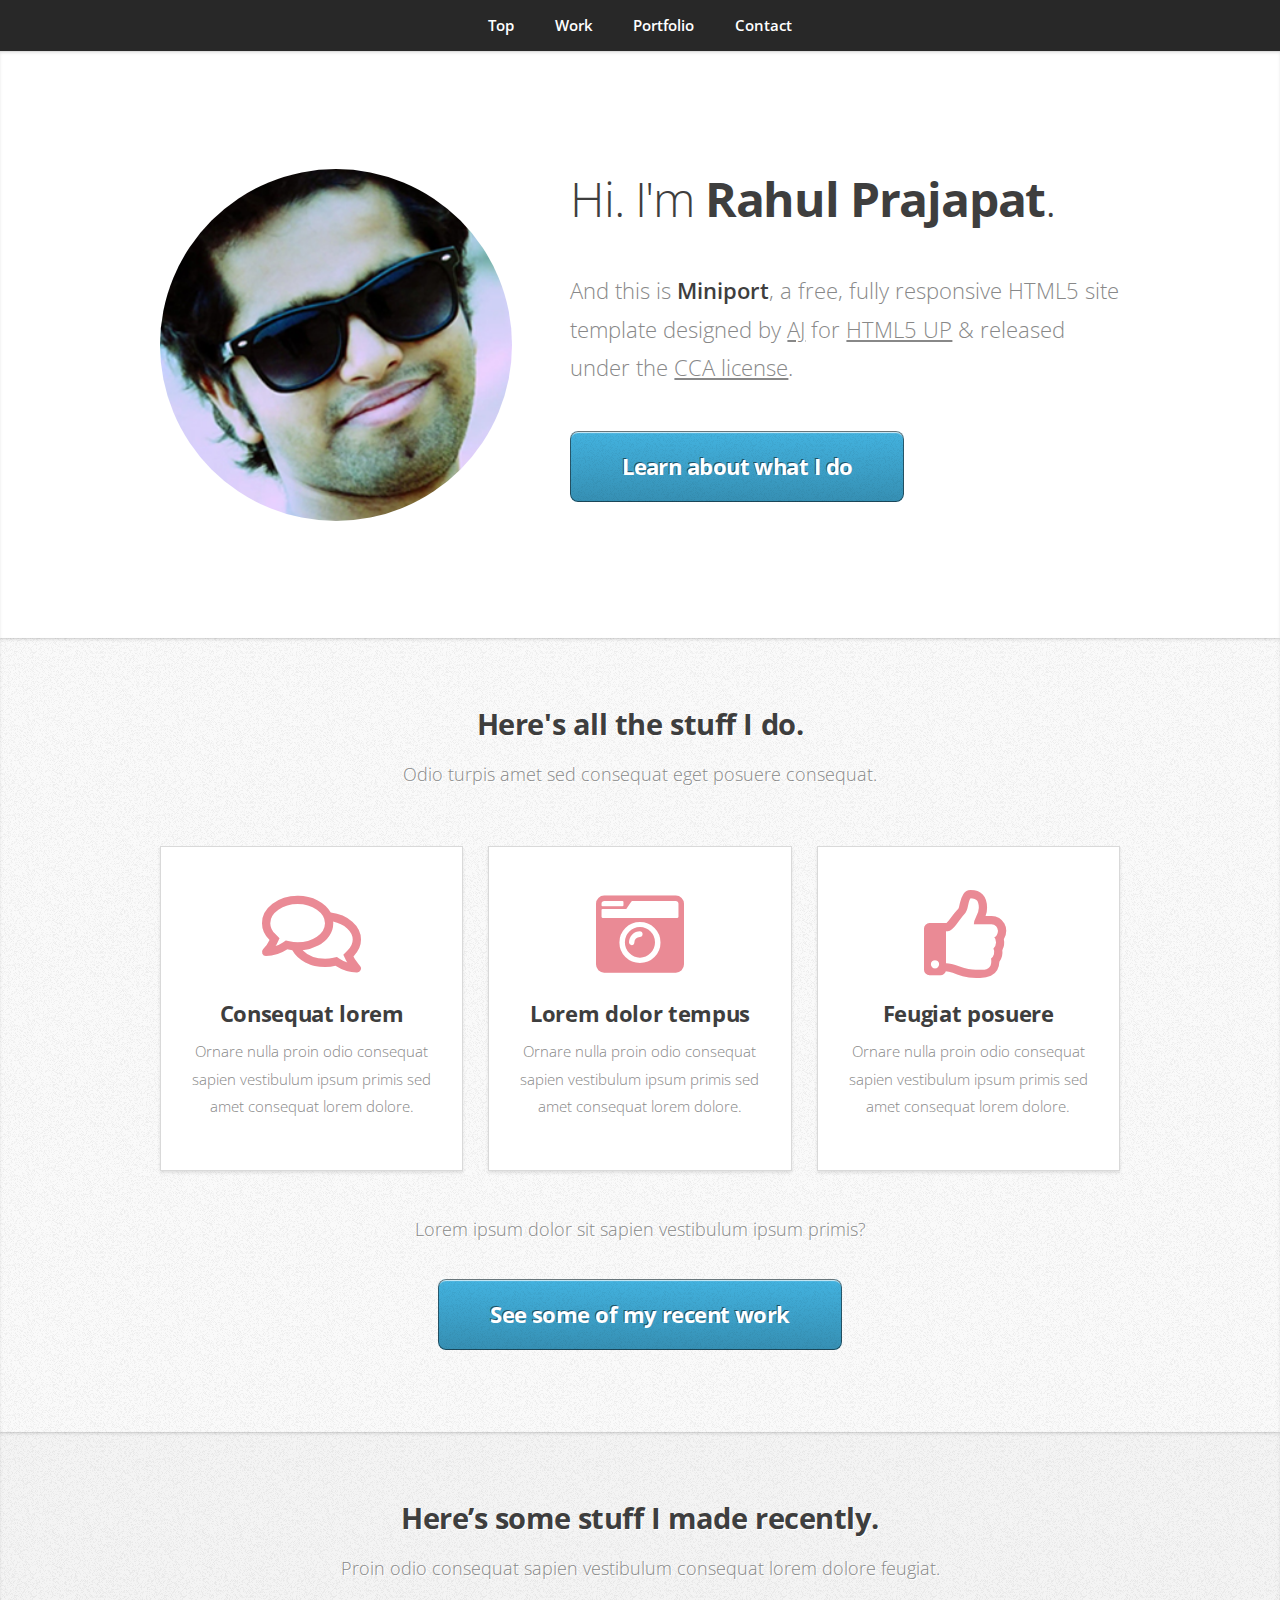
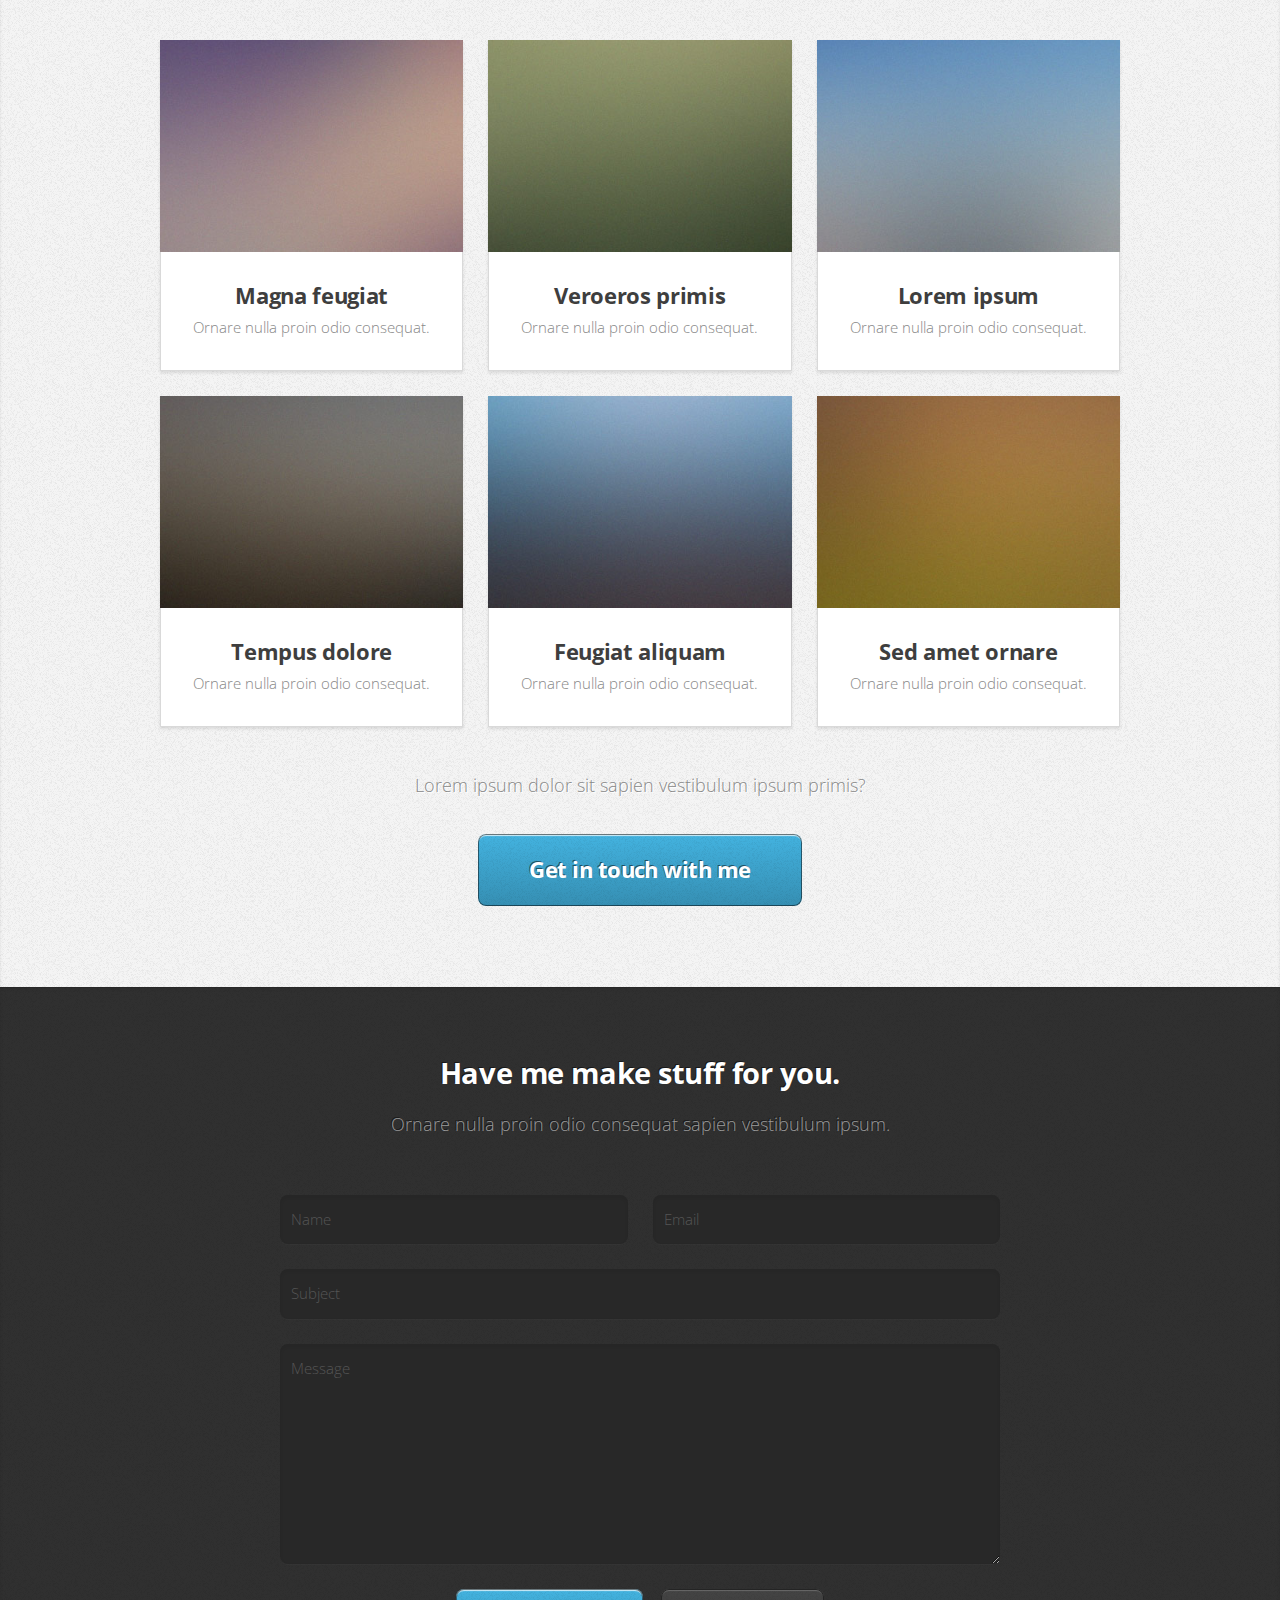
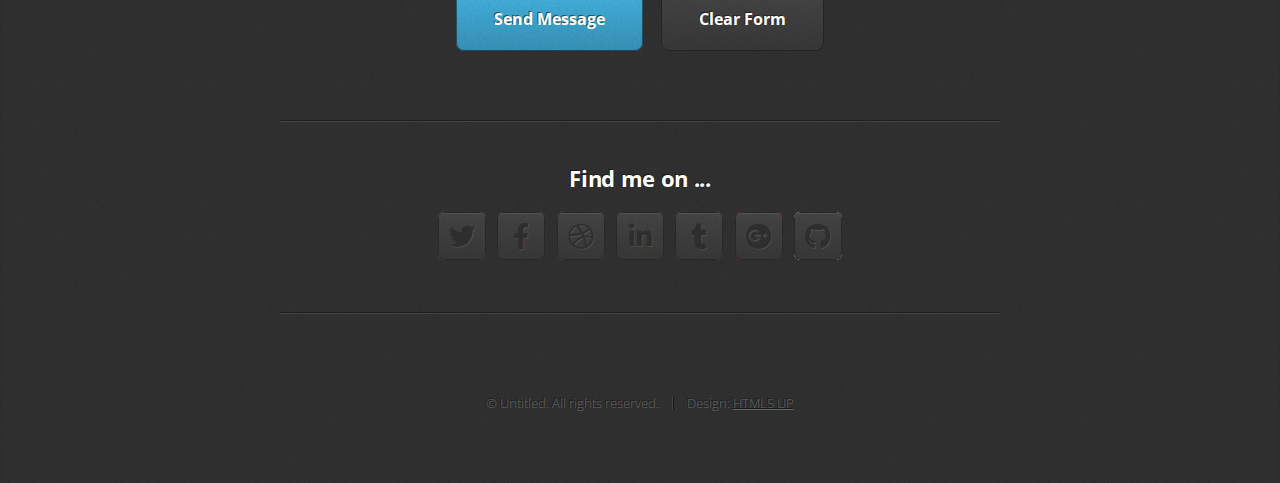
==== commit 8071c3b9: "Update index.html" ====
--- a/index.html
+++ b/index.html
@@ -28,11 +28,11 @@
 				<div class="container">
 					<div class="row">
 						<div class="col-4 col-5-large col-12-medium">
-							<span class="image fit"><img src="images/pic00.jpg" alt="" /></span>
+							<span class="image fit"><img src="images/rahul-prajapat.jpg" alt="" /></span>
 						</div>
 						<div class="col-8 col-7-large col-12-medium">
 							<header>
-								<h1>Hi. I'm <strong>Jane Doe</strong>.</h1>
+								<h1>Hi. I'm <strong>Rahul Prajapat</strong>.</h1>
 							</header>
 							<p>And this is <strong>Miniport</strong>, a free, fully responsive HTML5 site template designed by <a href="http://twitter.com/ajlkn">AJ</a> for <a href="http://html5up.net">HTML5 UP</a> &amp; released under the <a href="http://html5up.net/license">CCA license</a>.</p>
 							<a href="#work" class="button large scrolly">Learn about what I do</a>
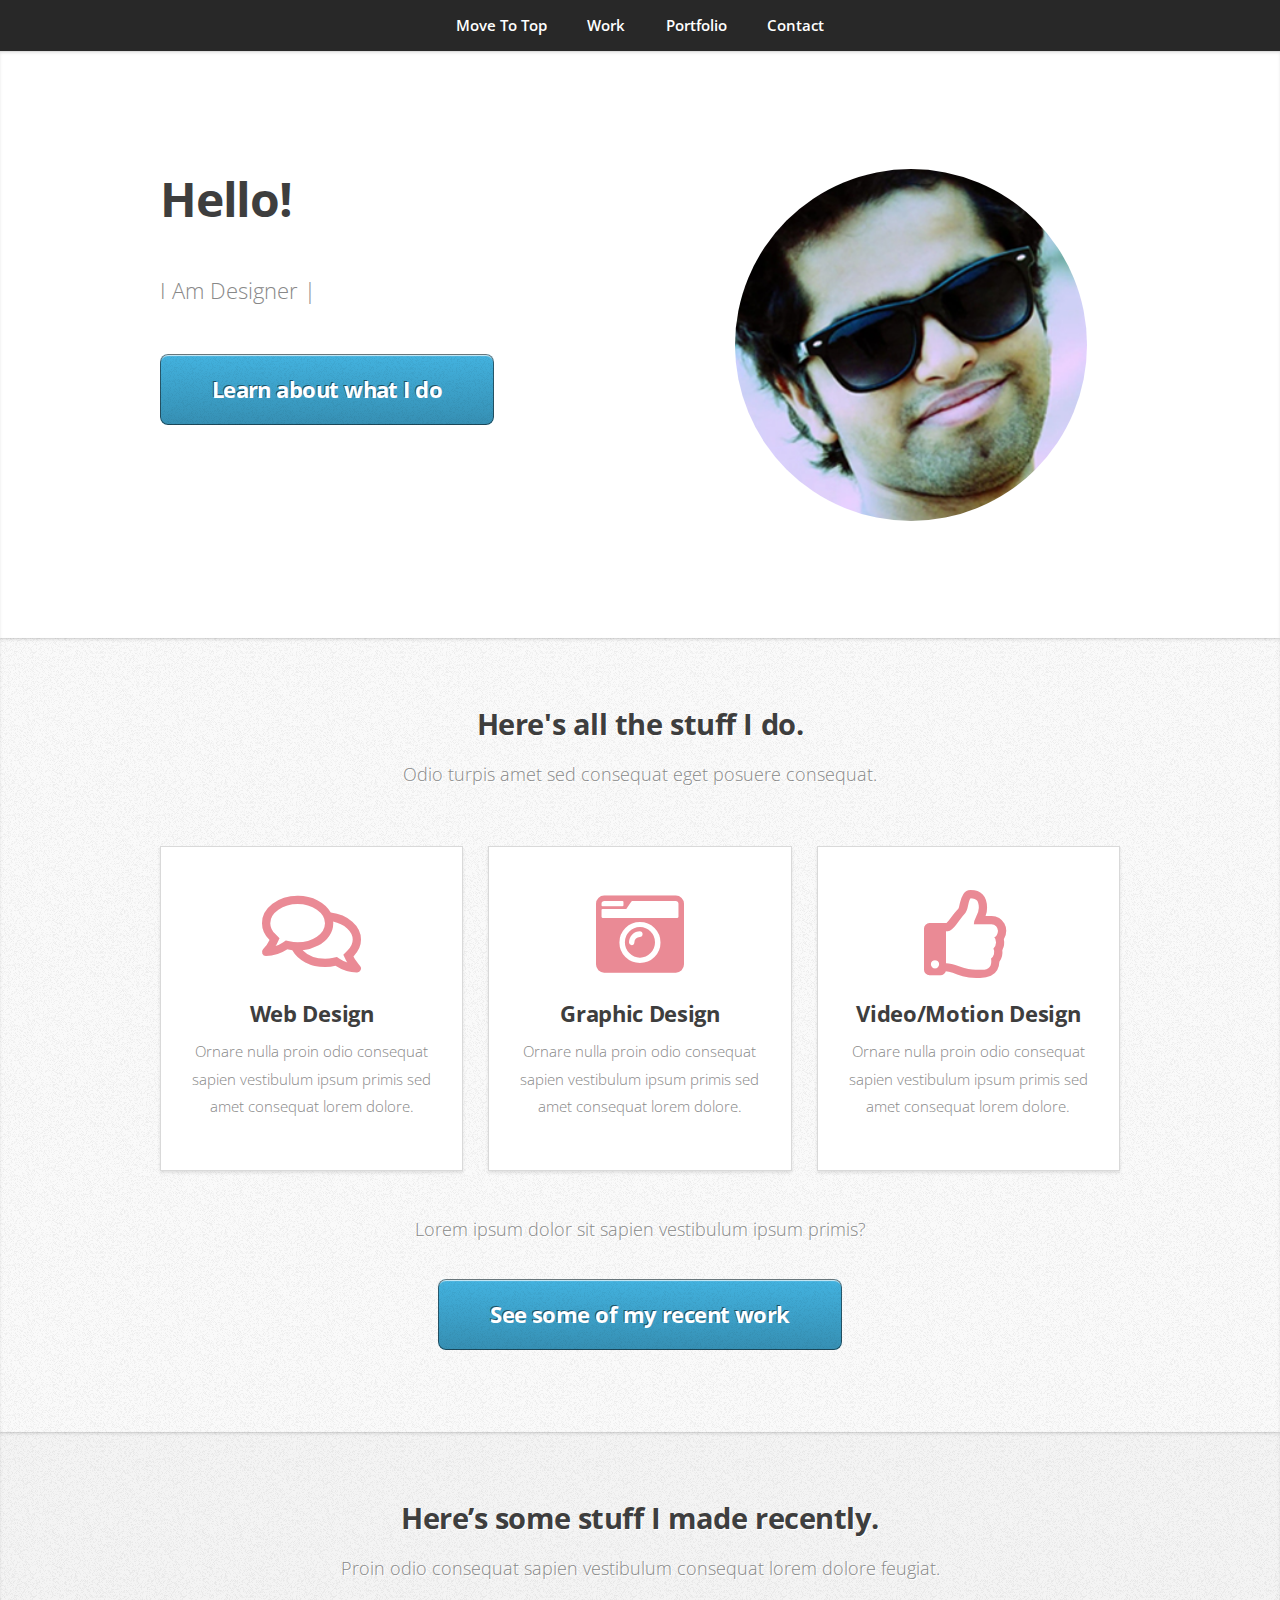
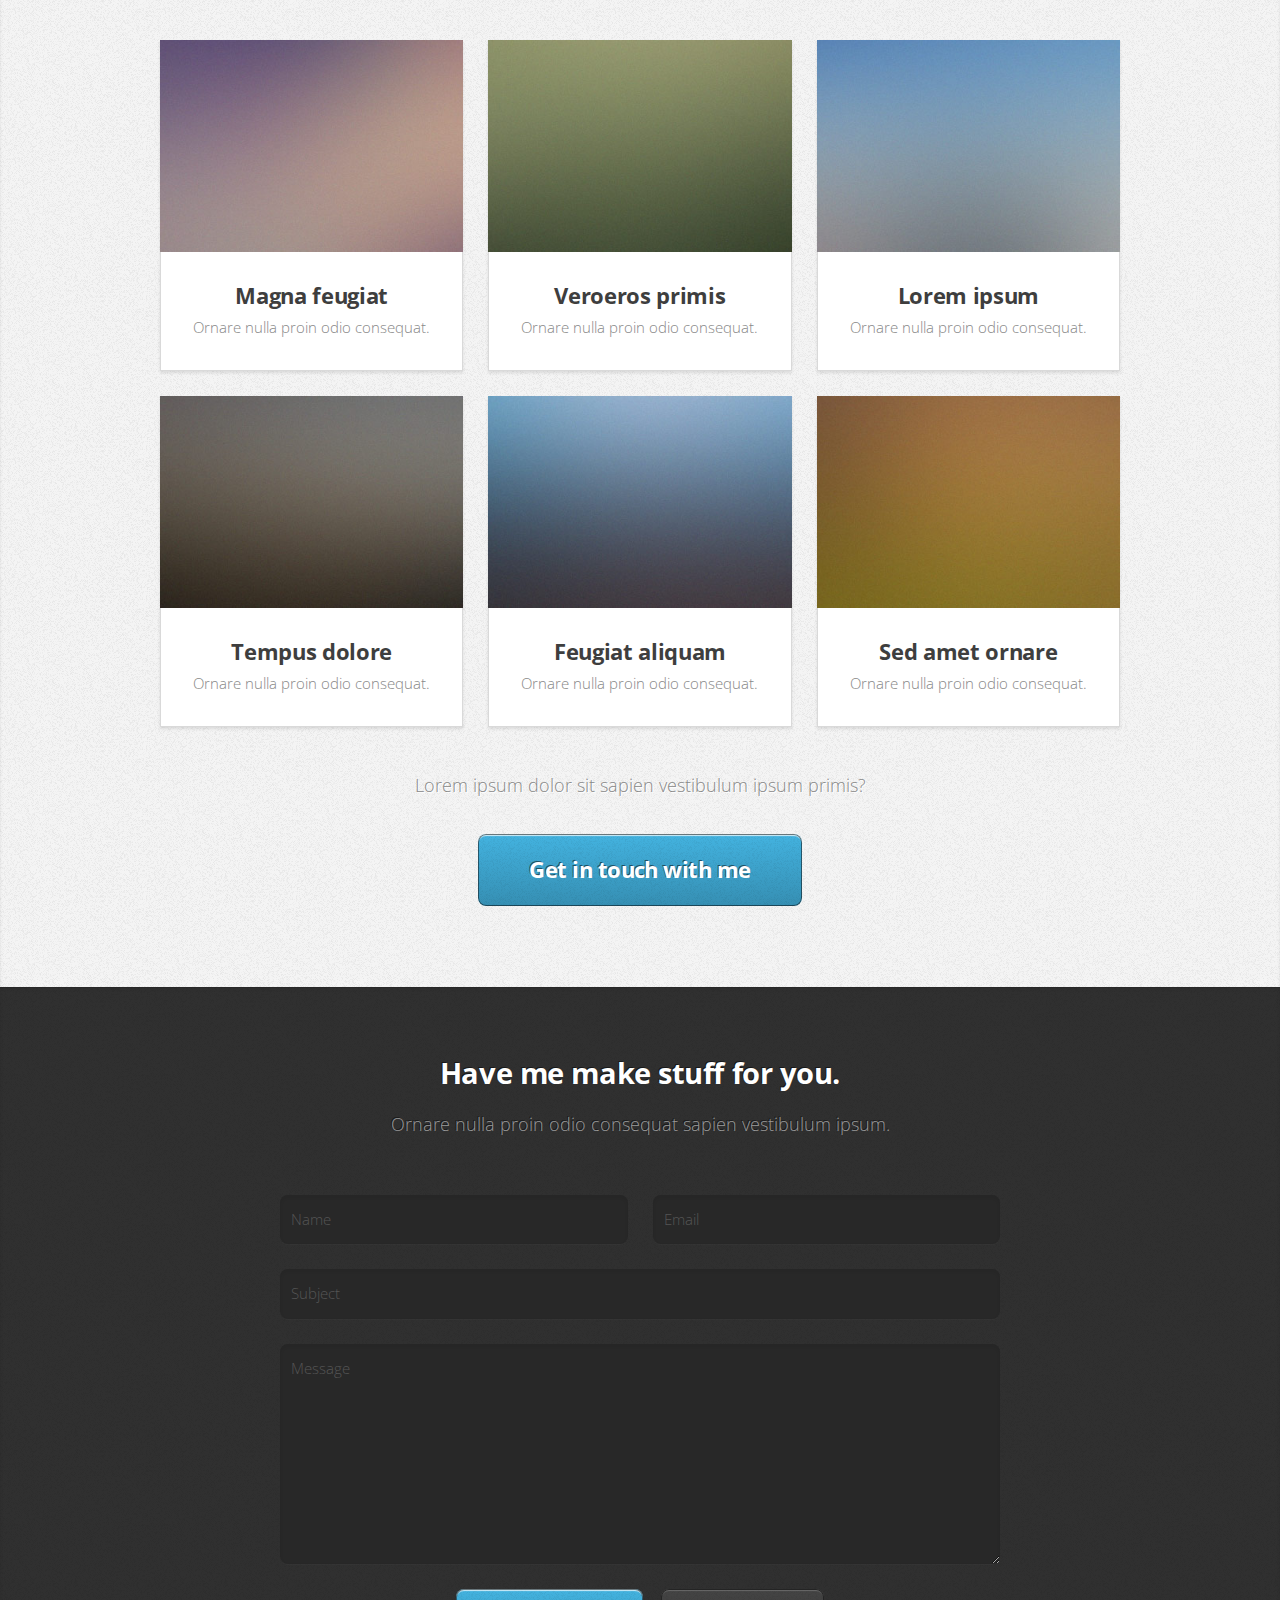
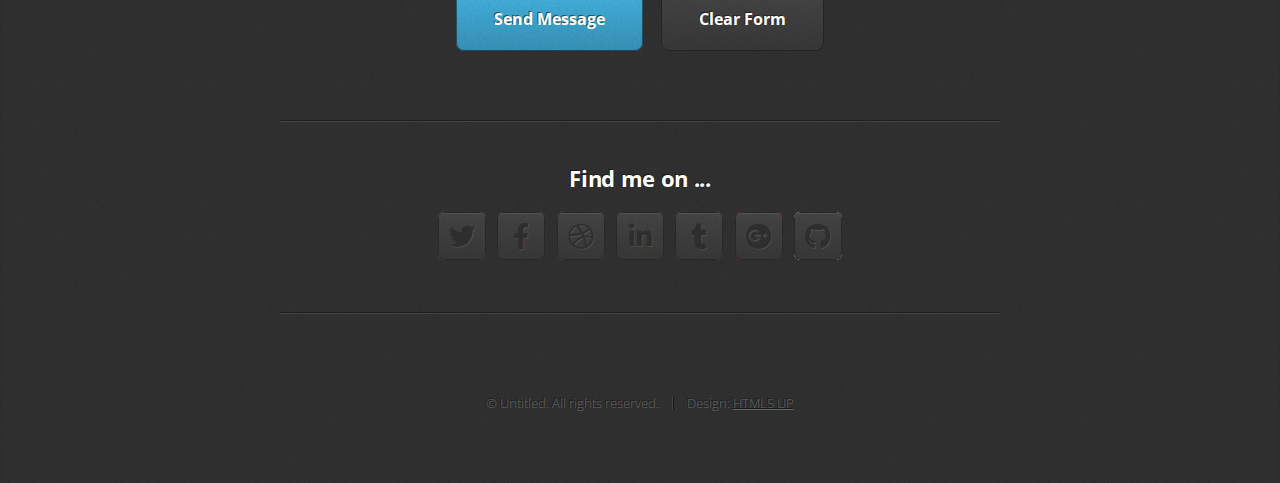
==== commit 03b86a4e: "styling changes" ====
--- a/index.html
+++ b/index.html
@@ -6,7 +6,7 @@
 -->
 <html>
 	<head>
-		<title>Miniport by HTML5 UP</title>
+		<title>Rahul Prajapat | UI/UX | Graphic Design | Video & Motion | 3D Design</title>
 		<meta charset="utf-8" />
 		<meta name="viewport" content="width=device-width, initial-scale=1, user-scalable=no" />
 		<link rel="stylesheet" href="assets/css/main.css" />
@@ -16,7 +16,7 @@
 		<!-- Nav -->
 			<nav id="nav">
 				<ul class="container">
-					<li><a href="#top">Top</a></li>
+					<li><a href="#top">Move To Top</a></li>
 					<li><a href="#work">Work</a></li>
 					<li><a href="#portfolio">Portfolio</a></li>
 					<li><a href="#contact">Contact</a></li>
@@ -27,15 +27,15 @@
 			<article id="top" class="wrapper style1">
 				<div class="container">
 					<div class="row">
+						<div class="col-8 col-7-large col-12-medium">
+							<header>
+								<h1><strong>Hello!</strong></h1>
+							</header>
+							<p>I Am Designer |</p>
+							<a href="#work" class="button large scrolly">Learn about what I do</a>
+						</div>
 						<div class="col-4 col-5-large col-12-medium">
 							<span class="image fit"><img src="images/rahul-prajapat.jpg" alt="" /></span>
-						</div>
-						<div class="col-8 col-7-large col-12-medium">
-							<header>
-								<h1>Hi. I'm <strong>Rahul Prajapat</strong>.</h1>
-							</header>
-							<p>And this is <strong>Miniport</strong>, a free, fully responsive HTML5 site template designed by <a href="http://twitter.com/ajlkn">AJ</a> for <a href="http://html5up.net">HTML5 UP</a> &amp; released under the <a href="http://html5up.net/license">CCA license</a>.</p>
-							<a href="#work" class="button large scrolly">Learn about what I do</a>
 						</div>
 					</div>
 				</div>
@@ -52,21 +52,21 @@
 						<div class="col-4 col-6-medium col-12-small">
 							<section class="box style1">
 								<span class="icon featured fa-comments"></span>
-								<h3>Consequat lorem</h3>
+								<h3>Web Design</h3>
 								<p>Ornare nulla proin odio consequat sapien vestibulum ipsum primis sed amet consequat lorem dolore.</p>
 							</section>
 						</div>
 						<div class="col-4 col-6-medium col-12-small">
 							<section class="box style1">
 								<span class="icon solid featured fa-camera-retro"></span>
-								<h3>Lorem dolor tempus</h3>
+								<h3>Graphic Design</h3>
 								<p>Ornare nulla proin odio consequat sapien vestibulum ipsum primis sed amet consequat lorem dolore.</p>
 							</section>
 						</div>
 						<div class="col-4 col-6-medium col-12-small">
 							<section class="box style1">
 								<span class="icon featured fa-thumbs-up"></span>
-								<h3>Feugiat posuere</h3>
+								<h3>Video/Motion Design</h3>
 								<p>Ornare nulla proin odio consequat sapien vestibulum ipsum primis sed amet consequat lorem dolore.</p>
 							</section>
 						</div>
--- a/assets/css/main.css
+++ b/assets/css/main.css
@@ -1,11 +1,6 @@
 @import url("https://fonts.googleapis.com/css?family=Open+Sans:300,300italic,600,600italic,700");
 @import url("fontawesome-all.min.css");
 
-/*
-	Miniport by HTML5 UP
-	html5up.net | @ajlkn
-	Free for personal and commercial use under the CCA 3.0 license (html5up.net/license)
-*/
 
 html, body, div, span, applet, object,
 iframe, h1, h2, h3, h4, h5, h6, p, blockquote,
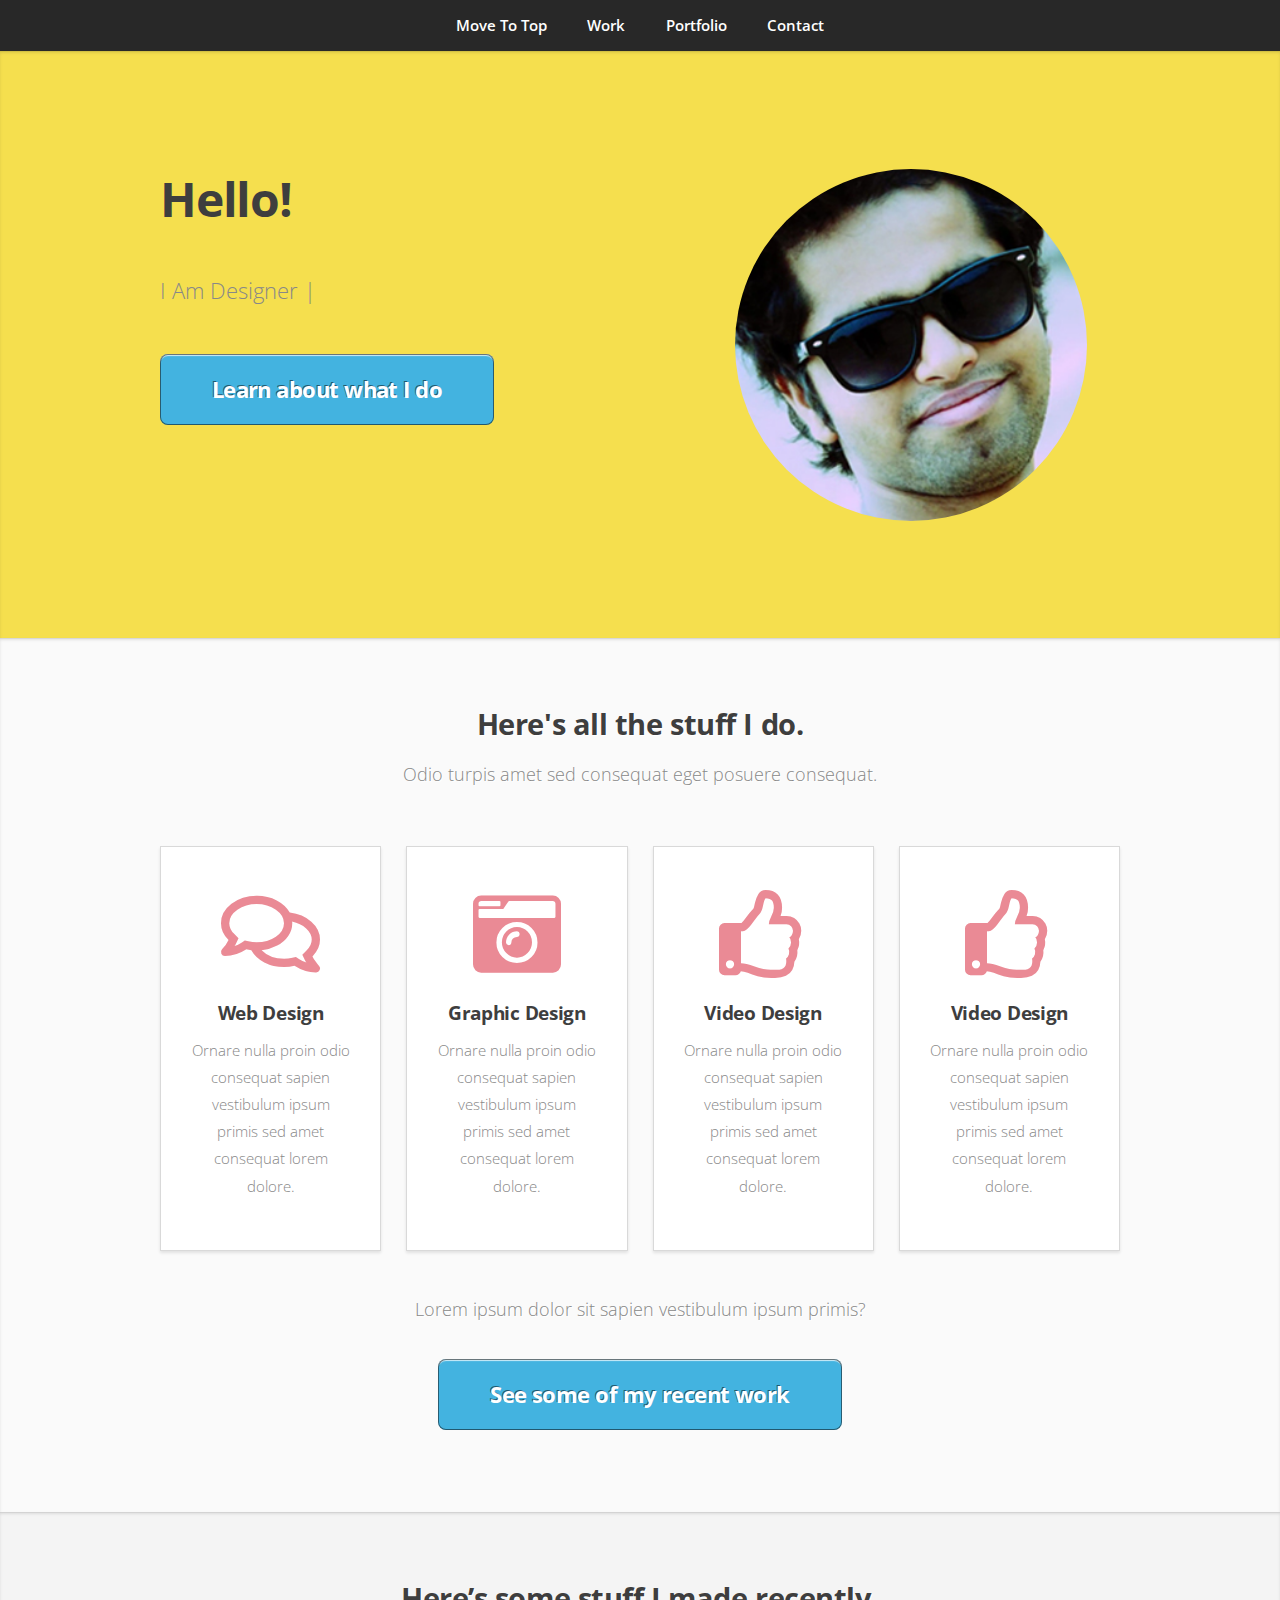
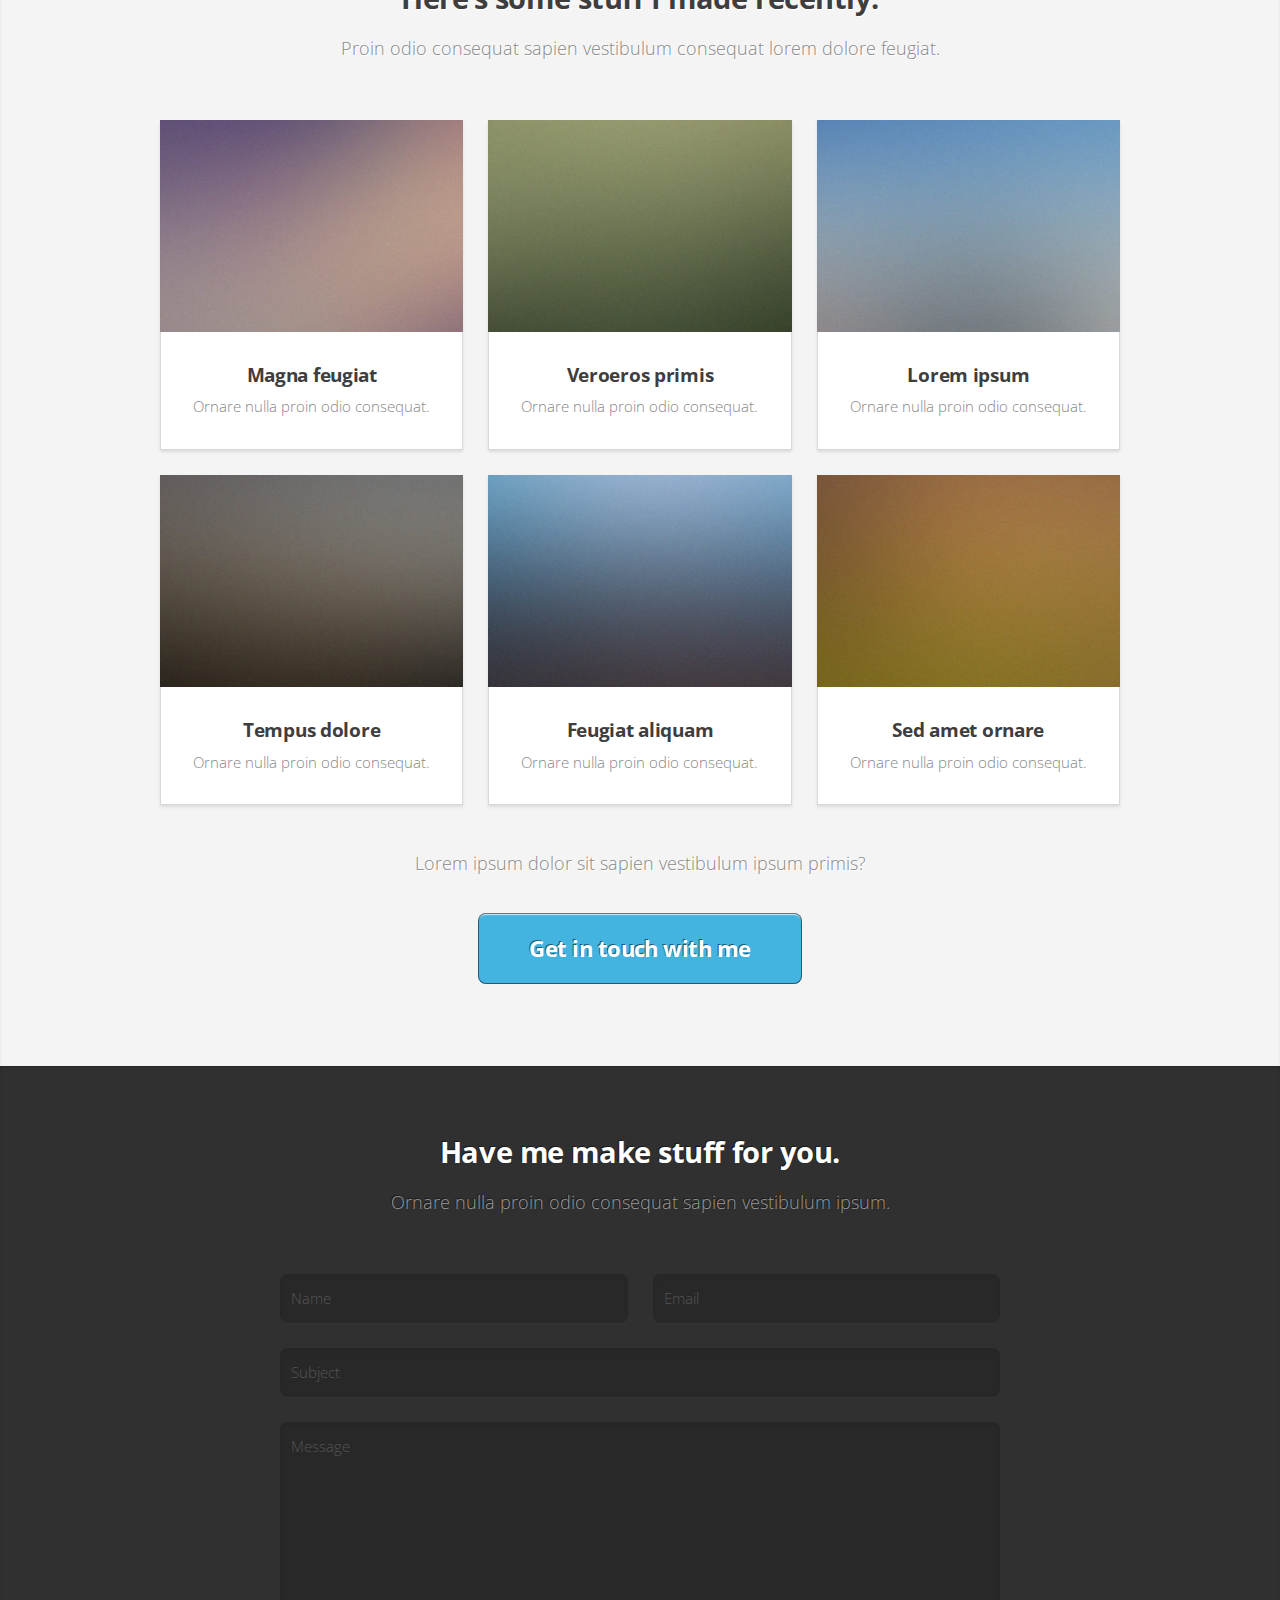
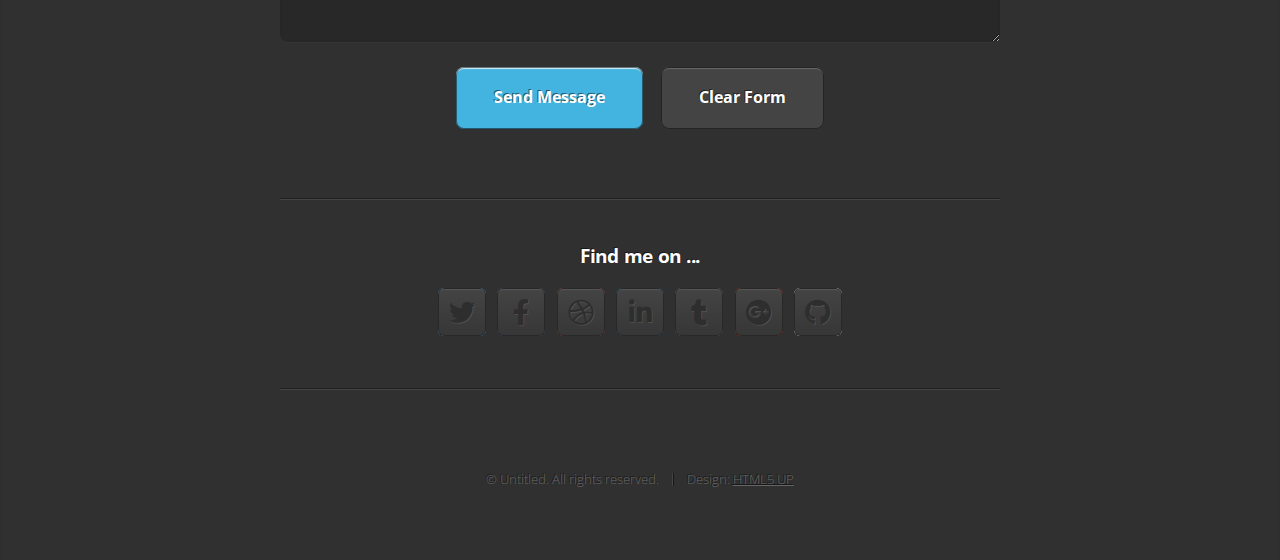
==== commit e0d0ea70: "HTML & Styling changes" ====
--- a/index.html
+++ b/index.html
@@ -9,7 +9,7 @@
 		<title>Rahul Prajapat | UI/UX | Graphic Design | Video & Motion | 3D Design</title>
 		<meta charset="utf-8" />
 		<meta name="viewport" content="width=device-width, initial-scale=1, user-scalable=no" />
-		<link rel="stylesheet" href="assets/css/main.css" />
+		<link rel="stylesheet" href="assets/sass/main.css" />
 	</head>
 	<body class="is-preload">
 
@@ -49,24 +49,31 @@
 						<p>Odio turpis amet sed consequat eget posuere consequat.</p>
 					</header>
 					<div class="row aln-center">
-						<div class="col-4 col-6-medium col-12-small">
+						<div class="col-3 col-6-medium col-12-small">
 							<section class="box style1">
 								<span class="icon featured fa-comments"></span>
 								<h3>Web Design</h3>
 								<p>Ornare nulla proin odio consequat sapien vestibulum ipsum primis sed amet consequat lorem dolore.</p>
 							</section>
 						</div>
-						<div class="col-4 col-6-medium col-12-small">
+						<div class="col-3 col-6-medium col-12-small">
 							<section class="box style1">
 								<span class="icon solid featured fa-camera-retro"></span>
 								<h3>Graphic Design</h3>
 								<p>Ornare nulla proin odio consequat sapien vestibulum ipsum primis sed amet consequat lorem dolore.</p>
 							</section>
 						</div>
-						<div class="col-4 col-6-medium col-12-small">
+						<div class="col-3 col-6-medium col-12-small">
 							<section class="box style1">
 								<span class="icon featured fa-thumbs-up"></span>
-								<h3>Video/Motion Design</h3>
+								<h3>Video Design</h3>
+								<p>Ornare nulla proin odio consequat sapien vestibulum ipsum primis sed amet consequat lorem dolore.</p>
+							</section>
+						</div>
+						<div class="col-3 col-6-medium col-12-small">
+							<section class="box style1">
+								<span class="icon featured fa-thumbs-up"></span>
+								<h3>Video Design</h3>
 								<p>Ornare nulla proin odio consequat sapien vestibulum ipsum primis sed amet consequat lorem dolore.</p>
 							</section>
 						</div>
--- a/assets/sass/main.css
+++ b/assets/sass/main.css
@@ -0,0 +1,2208 @@
+@import url("https://fonts.googleapis.com/css?family=Open+Sans:300,300italic,600,600italic,700");
+@import url("../css/fontawesome-all.min.css");
+html, body, div, span, applet, object,
+iframe, h1, h2, h3, h4, h5, h6, p, blockquote,
+pre, a, abbr, acronym, address, big, cite,
+code, del, dfn, em, img, ins, kbd, q, s, samp,
+small, strike, strong, sub, sup, tt, var, b,
+u, i, center, dl, dt, dd, ol, ul, li, fieldset,
+form, label, legend, table, caption, tbody,
+tfoot, thead, tr, th, td, article, aside,
+canvas, details, embed, figure, figcaption,
+footer, header, hgroup, menu, nav, output, ruby,
+section, summary, time, mark, audio, video {
+  margin: 0;
+  padding: 0;
+  border: 0;
+  font-size: 100%;
+  font: inherit;
+  vertical-align: baseline;
+}
+
+article, aside, details, figcaption, figure,
+footer, header, hgroup, menu, nav, section {
+  display: block;
+}
+
+body {
+  line-height: 1;
+}
+
+ol, ul {
+  list-style: none;
+}
+
+blockquote, q {
+  quotes: none;
+}
+
+blockquote:before, blockquote:after, q:before, q:after {
+  content: '';
+  content: none;
+}
+
+table {
+  border-collapse: collapse;
+  border-spacing: 0;
+}
+
+body {
+  -webkit-text-size-adjust: none;
+}
+
+mark {
+  background-color: transparent;
+  color: inherit;
+}
+
+input::-moz-focus-inner {
+  border: 0;
+  padding: 0;
+}
+
+input, select, textarea {
+  -moz-appearance: none;
+  -webkit-appearance: none;
+  -ms-appearance: none;
+  appearance: none;
+}
+
+/* Basic */
+html {
+  -webkit-box-sizing: border-box;
+          box-sizing: border-box;
+}
+
+*, *:before, *:after {
+  -webkit-box-sizing: inherit;
+          box-sizing: inherit;
+}
+
+body {
+  padding-top: 3.5em;
+}
+
+body.is-preload *, body.is-preload *:before, body.is-preload *:after {
+  -webkit-animation: none !important;
+  animation: none !important;
+  -webkit-transition: none !important;
+  transition: none !important;
+}
+
+body, input, textarea, select {
+  font-family: 'Open Sans', sans-serif;
+  line-height: 1.85em;
+  color: #888;
+  font-weight: 300;
+  font-size: 13pt;
+}
+
+a {
+  -webkit-transition: color .2s ease-in-out;
+  transition: color .2s ease-in-out;
+  color: #43B3E0;
+  text-decoration: underline;
+}
+
+a:hover {
+  color: #43bff0 !important;
+}
+
+a img {
+  border: 0;
+}
+
+b, strong {
+  font-weight: 600;
+  color: #3e3e3e;
+}
+
+i, em {
+  font-style: italic;
+}
+
+sub {
+  position: relative;
+  top: 0.5em;
+  font-size: 0.8em;
+}
+
+sup {
+  position: relative;
+  top: -0.5em;
+  font-size: 0.8em;
+}
+
+blockquote {
+  border-left: solid 0.75em #eee;
+  padding: 1em 0 1em 1.5em;
+  font-style: italic;
+}
+
+h1, h2, h3, h4, h5, h6 {
+  color: #3e3e3e;
+  margin: 0 0 0.75em 0;
+}
+
+h1 a, h2 a, h3 a, h4 a, h5 a, h6 a {
+  text-decoration: none;
+  color: inherit;
+}
+
+h2, h3, h4, h5, h6 {
+  font-weight: 700;
+}
+
+h1 {
+  font-size: 3.25em;
+  letter-spacing: -0.025em;
+  font-weight: 300;
+}
+
+h1 strong {
+  font-weight: 700;
+}
+
+h2 {
+  font-size: 2em;
+  letter-spacing: -0.015em;
+}
+
+h3 {
+  font-size: 1.3em;
+  letter-spacing: -0.015em;
+}
+
+em, i {
+  font-style: italic;
+}
+
+br.clear {
+  clear: both;
+}
+
+hr {
+  border: 0;
+  border-top: solid 1px #444;
+  border-top-color: rgba(0, 0, 0, 0.35);
+  -webkit-box-shadow: 0px 1px 0px 0px rgba(255, 255, 255, 0.1);
+          box-shadow: 0px 1px 0px 0px rgba(255, 255, 255, 0.1);
+  height: 1px;
+  margin: 3em 0;
+}
+
+p, ul, ol, dl, table {
+  margin-bottom: 2em;
+}
+
+header {
+  margin: 0 0 3em 0;
+}
+
+header > p {
+  font-size: 1.25em;
+  margin: 0;
+}
+
+footer {
+  margin: 3em 0 0 0;
+}
+
+footer > p {
+  font-size: 1.25em;
+}
+
+/* Container */
+.container {
+  margin: 0 auto;
+  max-width: calc(100% - 50px);
+  width: 1200px;
+}
+
+.container.medium {
+  width: 900px;
+}
+
+@media screen and (max-width: 1680px) {
+  .container {
+    width: 1200px;
+  }
+  .container.medium {
+    width: 900px;
+  }
+}
+
+@media screen and (max-width: 1280px) {
+  .container {
+    width: 960px;
+  }
+  .container.medium {
+    width: 720px;
+  }
+}
+
+@media screen and (max-width: 980px) {
+  .container {
+    width: 100%;
+  }
+  .container.medium {
+    width: 75%;
+  }
+}
+
+@media screen and (max-width: 736px) {
+  .container {
+    width: 100%;
+    max-width: calc(100% - 30px);
+  }
+  .container.medium {
+    width: 100%;
+  }
+}
+
+/* Row */
+.row {
+  display: -webkit-box;
+  display: -ms-flexbox;
+  display: flex;
+  -ms-flex-wrap: wrap;
+      flex-wrap: wrap;
+  -webkit-box-sizing: border-box;
+          box-sizing: border-box;
+  -webkit-box-align: stretch;
+      -ms-flex-align: stretch;
+          align-items: stretch;
+}
+
+.row > * {
+  -webkit-box-sizing: border-box;
+          box-sizing: border-box;
+}
+
+.row.gtr-uniform > * > :last-child {
+  margin-bottom: 0;
+}
+
+.row.aln-left {
+  -webkit-box-pack: start;
+      -ms-flex-pack: start;
+          justify-content: flex-start;
+}
+
+.row.aln-center {
+  -webkit-box-pack: center;
+      -ms-flex-pack: center;
+          justify-content: center;
+}
+
+.row.aln-right {
+  -webkit-box-pack: end;
+      -ms-flex-pack: end;
+          justify-content: flex-end;
+}
+
+.row.aln-top {
+  -webkit-box-align: start;
+      -ms-flex-align: start;
+          align-items: flex-start;
+}
+
+.row.aln-middle {
+  -webkit-box-align: center;
+      -ms-flex-align: center;
+          align-items: center;
+}
+
+.row.aln-bottom {
+  -webkit-box-align: end;
+      -ms-flex-align: end;
+          align-items: flex-end;
+}
+
+.row > .imp {
+  -webkit-box-ordinal-group: 0;
+      -ms-flex-order: -1;
+          order: -1;
+}
+
+.row > .col-1 {
+  width: 8.33333%;
+}
+
+.row > .off-1 {
+  margin-left: 8.33333%;
+}
+
+.row > .col-2 {
+  width: 16.66667%;
+}
+
+.row > .off-2 {
+  margin-left: 16.66667%;
+}
+
+.row > .col-3 {
+  width: 25%;
+}
+
+.row > .off-3 {
+  margin-left: 25%;
+}
+
+.row > .col-4 {
+  width: 33.33333%;
+}
+
+.row > .off-4 {
+  margin-left: 33.33333%;
+}
+
+.row > .col-5 {
+  width: 41.66667%;
+}
+
+.row > .off-5 {
+  margin-left: 41.66667%;
+}
+
+.row > .col-6 {
+  width: 50%;
+}
+
+.row > .off-6 {
+  margin-left: 50%;
+}
+
+.row > .col-7 {
+  width: 58.33333%;
+}
+
+.row > .off-7 {
+  margin-left: 58.33333%;
+}
+
+.row > .col-8 {
+  width: 66.66667%;
+}
+
+.row > .off-8 {
+  margin-left: 66.66667%;
+}
+
+.row > .col-9 {
+  width: 75%;
+}
+
+.row > .off-9 {
+  margin-left: 75%;
+}
+
+.row > .col-10 {
+  width: 83.33333%;
+}
+
+.row > .off-10 {
+  margin-left: 83.33333%;
+}
+
+.row > .col-11 {
+  width: 91.66667%;
+}
+
+.row > .off-11 {
+  margin-left: 91.66667%;
+}
+
+.row > .col-12 {
+  width: 100%;
+}
+
+.row > .off-12 {
+  margin-left: 100%;
+}
+
+.row.gtr-0 {
+  margin-top: 0px;
+  margin-left: 0px;
+}
+
+.row.gtr-0 > * {
+  padding: 0px 0 0 0px;
+}
+
+.row.gtr-0.gtr-uniform {
+  margin-top: 0px;
+}
+
+.row.gtr-0.gtr-uniform > * {
+  padding-top: 0px;
+}
+
+.row.gtr-25 {
+  margin-top: -6.25px;
+  margin-left: -6.25px;
+}
+
+.row.gtr-25 > * {
+  padding: 6.25px 0 0 6.25px;
+}
+
+.row.gtr-25.gtr-uniform {
+  margin-top: -6.25px;
+}
+
+.row.gtr-25.gtr-uniform > * {
+  padding-top: 6.25px;
+}
+
+.row.gtr-50 {
+  margin-top: -12.5px;
+  margin-left: -12.5px;
+}
+
+.row.gtr-50 > * {
+  padding: 12.5px 0 0 12.5px;
+}
+
+.row.gtr-50.gtr-uniform {
+  margin-top: -12.5px;
+}
+
+.row.gtr-50.gtr-uniform > * {
+  padding-top: 12.5px;
+}
+
+.row {
+  margin-top: -25px;
+  margin-left: -25px;
+}
+
+.row > * {
+  padding: 25px 0 0 25px;
+}
+
+.row.gtr-uniform {
+  margin-top: -25px;
+}
+
+.row.gtr-uniform > * {
+  padding-top: 25px;
+}
+
+.row.gtr-150 {
+  margin-top: -37.5px;
+  margin-left: -37.5px;
+}
+
+.row.gtr-150 > * {
+  padding: 37.5px 0 0 37.5px;
+}
+
+.row.gtr-150.gtr-uniform {
+  margin-top: -37.5px;
+}
+
+.row.gtr-150.gtr-uniform > * {
+  padding-top: 37.5px;
+}
+
+.row.gtr-200 {
+  margin-top: -50px;
+  margin-left: -50px;
+}
+
+.row.gtr-200 > * {
+  padding: 50px 0 0 50px;
+}
+
+.row.gtr-200.gtr-uniform {
+  margin-top: -50px;
+}
+
+.row.gtr-200.gtr-uniform > * {
+  padding-top: 50px;
+}
+
+@media screen and (max-width: 1680px) {
+  .row {
+    display: -webkit-box;
+    display: -ms-flexbox;
+    display: flex;
+    -ms-flex-wrap: wrap;
+        flex-wrap: wrap;
+    -webkit-box-sizing: border-box;
+            box-sizing: border-box;
+    -webkit-box-align: stretch;
+        -ms-flex-align: stretch;
+            align-items: stretch;
+  }
+  .row > * {
+    -webkit-box-sizing: border-box;
+            box-sizing: border-box;
+  }
+  .row.gtr-uniform > * > :last-child {
+    margin-bottom: 0;
+  }
+  .row.aln-left {
+    -webkit-box-pack: start;
+        -ms-flex-pack: start;
+            justify-content: flex-start;
+  }
+  .row.aln-center {
+    -webkit-box-pack: center;
+        -ms-flex-pack: center;
+            justify-content: center;
+  }
+  .row.aln-right {
+    -webkit-box-pack: end;
+        -ms-flex-pack: end;
+            justify-content: flex-end;
+  }
+  .row.aln-top {
+    -webkit-box-align: start;
+        -ms-flex-align: start;
+            align-items: flex-start;
+  }
+  .row.aln-middle {
+    -webkit-box-align: center;
+        -ms-flex-align: center;
+            align-items: center;
+  }
+  .row.aln-bottom {
+    -webkit-box-align: end;
+        -ms-flex-align: end;
+            align-items: flex-end;
+  }
+  .row > .imp-xlarge {
+    -webkit-box-ordinal-group: 0;
+        -ms-flex-order: -1;
+            order: -1;
+  }
+  .row > .col-1-xlarge {
+    width: 8.33333%;
+  }
+  .row > .off-1-xlarge {
+    margin-left: 8.33333%;
+  }
+  .row > .col-2-xlarge {
+    width: 16.66667%;
+  }
+  .row > .off-2-xlarge {
+    margin-left: 16.66667%;
+  }
+  .row > .col-3-xlarge {
+    width: 25%;
+  }
+  .row > .off-3-xlarge {
+    margin-left: 25%;
+  }
+  .row > .col-4-xlarge {
+    width: 33.33333%;
+  }
+  .row > .off-4-xlarge {
+    margin-left: 33.33333%;
+  }
+  .row > .col-5-xlarge {
+    width: 41.66667%;
+  }
+  .row > .off-5-xlarge {
+    margin-left: 41.66667%;
+  }
+  .row > .col-6-xlarge {
+    width: 50%;
+  }
+  .row > .off-6-xlarge {
+    margin-left: 50%;
+  }
+  .row > .col-7-xlarge {
+    width: 58.33333%;
+  }
+  .row > .off-7-xlarge {
+    margin-left: 58.33333%;
+  }
+  .row > .col-8-xlarge {
+    width: 66.66667%;
+  }
+  .row > .off-8-xlarge {
+    margin-left: 66.66667%;
+  }
+  .row > .col-9-xlarge {
+    width: 75%;
+  }
+  .row > .off-9-xlarge {
+    margin-left: 75%;
+  }
+  .row > .col-10-xlarge {
+    width: 83.33333%;
+  }
+  .row > .off-10-xlarge {
+    margin-left: 83.33333%;
+  }
+  .row > .col-11-xlarge {
+    width: 91.66667%;
+  }
+  .row > .off-11-xlarge {
+    margin-left: 91.66667%;
+  }
+  .row > .col-12-xlarge {
+    width: 100%;
+  }
+  .row > .off-12-xlarge {
+    margin-left: 100%;
+  }
+  .row.gtr-0 {
+    margin-top: 0px;
+    margin-left: 0px;
+  }
+  .row.gtr-0 > * {
+    padding: 0px 0 0 0px;
+  }
+  .row.gtr-0.gtr-uniform {
+    margin-top: 0px;
+  }
+  .row.gtr-0.gtr-uniform > * {
+    padding-top: 0px;
+  }
+  .row.gtr-25 {
+    margin-top: -6.25px;
+    margin-left: -6.25px;
+  }
+  .row.gtr-25 > * {
+    padding: 6.25px 0 0 6.25px;
+  }
+  .row.gtr-25.gtr-uniform {
+    margin-top: -6.25px;
+  }
+  .row.gtr-25.gtr-uniform > * {
+    padding-top: 6.25px;
+  }
+  .row.gtr-50 {
+    margin-top: -12.5px;
+    margin-left: -12.5px;
+  }
+  .row.gtr-50 > * {
+    padding: 12.5px 0 0 12.5px;
+  }
+  .row.gtr-50.gtr-uniform {
+    margin-top: -12.5px;
+  }
+  .row.gtr-50.gtr-uniform > * {
+    padding-top: 12.5px;
+  }
+  .row {
+    margin-top: -25px;
+    margin-left: -25px;
+  }
+  .row > * {
+    padding: 25px 0 0 25px;
+  }
+  .row.gtr-uniform {
+    margin-top: -25px;
+  }
+  .row.gtr-uniform > * {
+    padding-top: 25px;
+  }
+  .row.gtr-150 {
+    margin-top: -37.5px;
+    margin-left: -37.5px;
+  }
+  .row.gtr-150 > * {
+    padding: 37.5px 0 0 37.5px;
+  }
+  .row.gtr-150.gtr-uniform {
+    margin-top: -37.5px;
+  }
+  .row.gtr-150.gtr-uniform > * {
+    padding-top: 37.5px;
+  }
+  .row.gtr-200 {
+    margin-top: -50px;
+    margin-left: -50px;
+  }
+  .row.gtr-200 > * {
+    padding: 50px 0 0 50px;
+  }
+  .row.gtr-200.gtr-uniform {
+    margin-top: -50px;
+  }
+  .row.gtr-200.gtr-uniform > * {
+    padding-top: 50px;
+  }
+}
+
+@media screen and (max-width: 1280px) {
+  .row {
+    display: -webkit-box;
+    display: -ms-flexbox;
+    display: flex;
+    -ms-flex-wrap: wrap;
+        flex-wrap: wrap;
+    -webkit-box-sizing: border-box;
+            box-sizing: border-box;
+    -webkit-box-align: stretch;
+        -ms-flex-align: stretch;
+            align-items: stretch;
+  }
+  .row > * {
+    -webkit-box-sizing: border-box;
+            box-sizing: border-box;
+  }
+  .row.gtr-uniform > * > :last-child {
+    margin-bottom: 0;
+  }
+  .row.aln-left {
+    -webkit-box-pack: start;
+        -ms-flex-pack: start;
+            justify-content: flex-start;
+  }
+  .row.aln-center {
+    -webkit-box-pack: center;
+        -ms-flex-pack: center;
+            justify-content: center;
+  }
+  .row.aln-right {
+    -webkit-box-pack: end;
+        -ms-flex-pack: end;
+            justify-content: flex-end;
+  }
+  .row.aln-top {
+    -webkit-box-align: start;
+        -ms-flex-align: start;
+            align-items: flex-start;
+  }
+  .row.aln-middle {
+    -webkit-box-align: center;
+        -ms-flex-align: center;
+            align-items: center;
+  }
+  .row.aln-bottom {
+    -webkit-box-align: end;
+        -ms-flex-align: end;
+            align-items: flex-end;
+  }
+  .row > .imp-large {
+    -webkit-box-ordinal-group: 0;
+        -ms-flex-order: -1;
+            order: -1;
+  }
+  .row > .col-1-large {
+    width: 8.33333%;
+  }
+  .row > .off-1-large {
+    margin-left: 8.33333%;
+  }
+  .row > .col-2-large {
+    width: 16.66667%;
+  }
+  .row > .off-2-large {
+    margin-left: 16.66667%;
+  }
+  .row > .col-3-large {
+    width: 25%;
+  }
+  .row > .off-3-large {
+    margin-left: 25%;
+  }
+  .row > .col-4-large {
+    width: 33.33333%;
+  }
+  .row > .off-4-large {
+    margin-left: 33.33333%;
+  }
+  .row > .col-5-large {
+    width: 41.66667%;
+  }
+  .row > .off-5-large {
+    margin-left: 41.66667%;
+  }
+  .row > .col-6-large {
+    width: 50%;
+  }
+  .row > .off-6-large {
+    margin-left: 50%;
+  }
+  .row > .col-7-large {
+    width: 58.33333%;
+  }
+  .row > .off-7-large {
+    margin-left: 58.33333%;
+  }
+  .row > .col-8-large {
+    width: 66.66667%;
+  }
+  .row > .off-8-large {
+    margin-left: 66.66667%;
+  }
+  .row > .col-9-large {
+    width: 75%;
+  }
+  .row > .off-9-large {
+    margin-left: 75%;
+  }
+  .row > .col-10-large {
+    width: 83.33333%;
+  }
+  .row > .off-10-large {
+    margin-left: 83.33333%;
+  }
+  .row > .col-11-large {
+    width: 91.66667%;
+  }
+  .row > .off-11-large {
+    margin-left: 91.66667%;
+  }
+  .row > .col-12-large {
+    width: 100%;
+  }
+  .row > .off-12-large {
+    margin-left: 100%;
+  }
+  .row.gtr-0 {
+    margin-top: 0px;
+    margin-left: 0px;
+  }
+  .row.gtr-0 > * {
+    padding: 0px 0 0 0px;
+  }
+  .row.gtr-0.gtr-uniform {
+    margin-top: 0px;
+  }
+  .row.gtr-0.gtr-uniform > * {
+    padding-top: 0px;
+  }
+  .row.gtr-25 {
+    margin-top: -6.25px;
+    margin-left: -6.25px;
+  }
+  .row.gtr-25 > * {
+    padding: 6.25px 0 0 6.25px;
+  }
+  .row.gtr-25.gtr-uniform {
+    margin-top: -6.25px;
+  }
+  .row.gtr-25.gtr-uniform > * {
+    padding-top: 6.25px;
+  }
+  .row.gtr-50 {
+    margin-top: -12.5px;
+    margin-left: -12.5px;
+  }
+  .row.gtr-50 > * {
+    padding: 12.5px 0 0 12.5px;
+  }
+  .row.gtr-50.gtr-uniform {
+    margin-top: -12.5px;
+  }
+  .row.gtr-50.gtr-uniform > * {
+    padding-top: 12.5px;
+  }
+  .row {
+    margin-top: -25px;
+    margin-left: -25px;
+  }
+  .row > * {
+    padding: 25px 0 0 25px;
+  }
+  .row.gtr-uniform {
+    margin-top: -25px;
+  }
+  .row.gtr-uniform > * {
+    padding-top: 25px;
+  }
+  .row.gtr-150 {
+    margin-top: -37.5px;
+    margin-left: -37.5px;
+  }
+  .row.gtr-150 > * {
+    padding: 37.5px 0 0 37.5px;
+  }
+  .row.gtr-150.gtr-uniform {
+    margin-top: -37.5px;
+  }
+  .row.gtr-150.gtr-uniform > * {
+    padding-top: 37.5px;
+  }
+  .row.gtr-200 {
+    margin-top: -50px;
+    margin-left: -50px;
+  }
+  .row.gtr-200 > * {
+    padding: 50px 0 0 50px;
+  }
+  .row.gtr-200.gtr-uniform {
+    margin-top: -50px;
+  }
+  .row.gtr-200.gtr-uniform > * {
+    padding-top: 50px;
+  }
+}
+
+@media screen and (max-width: 980px) {
+  .row {
+    display: -webkit-box;
+    display: -ms-flexbox;
+    display: flex;
+    -ms-flex-wrap: wrap;
+        flex-wrap: wrap;
+    -webkit-box-sizing: border-box;
+            box-sizing: border-box;
+    -webkit-box-align: stretch;
+        -ms-flex-align: stretch;
+            align-items: stretch;
+  }
+  .row > * {
+    -webkit-box-sizing: border-box;
+            box-sizing: border-box;
+  }
+  .row.gtr-uniform > * > :last-child {
+    margin-bottom: 0;
+  }
+  .row.aln-left {
+    -webkit-box-pack: start;
+        -ms-flex-pack: start;
+            justify-content: flex-start;
+  }
+  .row.aln-center {
+    -webkit-box-pack: center;
+        -ms-flex-pack: center;
+            justify-content: center;
+  }
+  .row.aln-right {
+    -webkit-box-pack: end;
+        -ms-flex-pack: end;
+            justify-content: flex-end;
+  }
+  .row.aln-top {
+    -webkit-box-align: start;
+        -ms-flex-align: start;
+            align-items: flex-start;
+  }
+  .row.aln-middle {
+    -webkit-box-align: center;
+        -ms-flex-align: center;
+            align-items: center;
+  }
+  .row.aln-bottom {
+    -webkit-box-align: end;
+        -ms-flex-align: end;
+            align-items: flex-end;
+  }
+  .row > .imp-medium {
+    -webkit-box-ordinal-group: 0;
+        -ms-flex-order: -1;
+            order: -1;
+  }
+  .row > .col-1-medium {
+    width: 8.33333%;
+  }
+  .row > .off-1-medium {
+    margin-left: 8.33333%;
+  }
+  .row > .col-2-medium {
+    width: 16.66667%;
+  }
+  .row > .off-2-medium {
+    margin-left: 16.66667%;
+  }
+  .row > .col-3-medium {
+    width: 25%;
+  }
+  .row > .off-3-medium {
+    margin-left: 25%;
+  }
+  .row > .col-4-medium {
+    width: 33.33333%;
+  }
+  .row > .off-4-medium {
+    margin-left: 33.33333%;
+  }
+  .row > .col-5-medium {
+    width: 41.66667%;
+  }
+  .row > .off-5-medium {
+    margin-left: 41.66667%;
+  }
+  .row > .col-6-medium {
+    width: 50%;
+  }
+  .row > .off-6-medium {
+    margin-left: 50%;
+  }
+  .row > .col-7-medium {
+    width: 58.33333%;
+  }
+  .row > .off-7-medium {
+    margin-left: 58.33333%;
+  }
+  .row > .col-8-medium {
+    width: 66.66667%;
+  }
+  .row > .off-8-medium {
+    margin-left: 66.66667%;
+  }
+  .row > .col-9-medium {
+    width: 75%;
+  }
+  .row > .off-9-medium {
+    margin-left: 75%;
+  }
+  .row > .col-10-medium {
+    width: 83.33333%;
+  }
+  .row > .off-10-medium {
+    margin-left: 83.33333%;
+  }
+  .row > .col-11-medium {
+    width: 91.66667%;
+  }
+  .row > .off-11-medium {
+    margin-left: 91.66667%;
+  }
+  .row > .col-12-medium {
+    width: 100%;
+  }
+  .row > .off-12-medium {
+    margin-left: 100%;
+  }
+  .row.gtr-0 {
+    margin-top: 0px;
+    margin-left: 0px;
+  }
+  .row.gtr-0 > * {
+    padding: 0px 0 0 0px;
+  }
+  .row.gtr-0.gtr-uniform {
+    margin-top: 0px;
+  }
+  .row.gtr-0.gtr-uniform > * {
+    padding-top: 0px;
+  }
+  .row.gtr-25 {
+    margin-top: -6.25px;
+    margin-left: -6.25px;
+  }
+  .row.gtr-25 > * {
+    padding: 6.25px 0 0 6.25px;
+  }
+  .row.gtr-25.gtr-uniform {
+    margin-top: -6.25px;
+  }
+  .row.gtr-25.gtr-uniform > * {
+    padding-top: 6.25px;
+  }
+  .row.gtr-50 {
+    margin-top: -12.5px;
+    margin-left: -12.5px;
+  }
+  .row.gtr-50 > * {
+    padding: 12.5px 0 0 12.5px;
+  }
+  .row.gtr-50.gtr-uniform {
+    margin-top: -12.5px;
+  }
+  .row.gtr-50.gtr-uniform > * {
+    padding-top: 12.5px;
+  }
+  .row {
+    margin-top: -25px;
+    margin-left: -25px;
+  }
+  .row > * {
+    padding: 25px 0 0 25px;
+  }
+  .row.gtr-uniform {
+    margin-top: -25px;
+  }
+  .row.gtr-uniform > * {
+    padding-top: 25px;
+  }
+  .row.gtr-150 {
+    margin-top: -37.5px;
+    margin-left: -37.5px;
+  }
+  .row.gtr-150 > * {
+    padding: 37.5px 0 0 37.5px;
+  }
+  .row.gtr-150.gtr-uniform {
+    margin-top: -37.5px;
+  }
+  .row.gtr-150.gtr-uniform > * {
+    padding-top: 37.5px;
+  }
+  .row.gtr-200 {
+    margin-top: -50px;
+    margin-left: -50px;
+  }
+  .row.gtr-200 > * {
+    padding: 50px 0 0 50px;
+  }
+  .row.gtr-200.gtr-uniform {
+    margin-top: -50px;
+  }
+  .row.gtr-200.gtr-uniform > * {
+    padding-top: 50px;
+  }
+}
+
+@media screen and (max-width: 736px) {
+  .row {
+    display: -webkit-box;
+    display: -ms-flexbox;
+    display: flex;
+    -ms-flex-wrap: wrap;
+        flex-wrap: wrap;
+    -webkit-box-sizing: border-box;
+            box-sizing: border-box;
+    -webkit-box-align: stretch;
+        -ms-flex-align: stretch;
+            align-items: stretch;
+  }
+  .row > * {
+    -webkit-box-sizing: border-box;
+            box-sizing: border-box;
+  }
+  .row.gtr-uniform > * > :last-child {
+    margin-bottom: 0;
+  }
+  .row.aln-left {
+    -webkit-box-pack: start;
+        -ms-flex-pack: start;
+            justify-content: flex-start;
+  }
+  .row.aln-center {
+    -webkit-box-pack: center;
+        -ms-flex-pack: center;
+            justify-content: center;
+  }
+  .row.aln-right {
+    -webkit-box-pack: end;
+        -ms-flex-pack: end;
+            justify-content: flex-end;
+  }
+  .row.aln-top {
+    -webkit-box-align: start;
+        -ms-flex-align: start;
+            align-items: flex-start;
+  }
+  .row.aln-middle {
+    -webkit-box-align: center;
+        -ms-flex-align: center;
+            align-items: center;
+  }
+  .row.aln-bottom {
+    -webkit-box-align: end;
+        -ms-flex-align: end;
+            align-items: flex-end;
+  }
+  .row > .imp-small {
+    -webkit-box-ordinal-group: 0;
+        -ms-flex-order: -1;
+            order: -1;
+  }
+  .row > .col-1-small {
+    width: 8.33333%;
+  }
+  .row > .off-1-small {
+    margin-left: 8.33333%;
+  }
+  .row > .col-2-small {
+    width: 16.66667%;
+  }
+  .row > .off-2-small {
+    margin-left: 16.66667%;
+  }
+  .row > .col-3-small {
+    width: 25%;
+  }
+  .row > .off-3-small {
+    margin-left: 25%;
+  }
+  .row > .col-4-small {
+    width: 33.33333%;
+  }
+  .row > .off-4-small {
+    margin-left: 33.33333%;
+  }
+  .row > .col-5-small {
+    width: 41.66667%;
+  }
+  .row > .off-5-small {
+    margin-left: 41.66667%;
+  }
+  .row > .col-6-small {
+    width: 50%;
+  }
+  .row > .off-6-small {
+    margin-left: 50%;
+  }
+  .row > .col-7-small {
+    width: 58.33333%;
+  }
+  .row > .off-7-small {
+    margin-left: 58.33333%;
+  }
+  .row > .col-8-small {
+    width: 66.66667%;
+  }
+  .row > .off-8-small {
+    margin-left: 66.66667%;
+  }
+  .row > .col-9-small {
+    width: 75%;
+  }
+  .row > .off-9-small {
+    margin-left: 75%;
+  }
+  .row > .col-10-small {
+    width: 83.33333%;
+  }
+  .row > .off-10-small {
+    margin-left: 83.33333%;
+  }
+  .row > .col-11-small {
+    width: 91.66667%;
+  }
+  .row > .off-11-small {
+    margin-left: 91.66667%;
+  }
+  .row > .col-12-small {
+    width: 100%;
+  }
+  .row > .off-12-small {
+    margin-left: 100%;
+  }
+  .row.gtr-0 {
+    margin-top: 0px;
+    margin-left: 0px;
+  }
+  .row.gtr-0 > * {
+    padding: 0px 0 0 0px;
+  }
+  .row.gtr-0.gtr-uniform {
+    margin-top: 0px;
+  }
+  .row.gtr-0.gtr-uniform > * {
+    padding-top: 0px;
+  }
+  .row.gtr-25 {
+    margin-top: -3.75px;
+    margin-left: -3.75px;
+  }
+  .row.gtr-25 > * {
+    padding: 3.75px 0 0 3.75px;
+  }
+  .row.gtr-25.gtr-uniform {
+    margin-top: -3.75px;
+  }
+  .row.gtr-25.gtr-uniform > * {
+    padding-top: 3.75px;
+  }
+  .row.gtr-50 {
+    margin-top: -7.5px;
+    margin-left: -7.5px;
+  }
+  .row.gtr-50 > * {
+    padding: 7.5px 0 0 7.5px;
+  }
+  .row.gtr-50.gtr-uniform {
+    margin-top: -7.5px;
+  }
+  .row.gtr-50.gtr-uniform > * {
+    padding-top: 7.5px;
+  }
+  .row {
+    margin-top: -15px;
+    margin-left: -15px;
+  }
+  .row > * {
+    padding: 15px 0 0 15px;
+  }
+  .row.gtr-uniform {
+    margin-top: -15px;
+  }
+  .row.gtr-uniform > * {
+    padding-top: 15px;
+  }
+  .row.gtr-150 {
+    margin-top: -22.5px;
+    margin-left: -22.5px;
+  }
+  .row.gtr-150 > * {
+    padding: 22.5px 0 0 22.5px;
+  }
+  .row.gtr-150.gtr-uniform {
+    margin-top: -22.5px;
+  }
+  .row.gtr-150.gtr-uniform > * {
+    padding-top: 22.5px;
+  }
+  .row.gtr-200 {
+    margin-top: -30px;
+    margin-left: -30px;
+  }
+  .row.gtr-200 > * {
+    padding: 30px 0 0 30px;
+  }
+  .row.gtr-200.gtr-uniform {
+    margin-top: -30px;
+  }
+  .row.gtr-200.gtr-uniform > * {
+    padding-top: 30px;
+  }
+}
+
+/* Form */
+form label {
+  color: #3e3e3e;
+  font-weight: 700;
+  display: block;
+  margin: 0 0 0.5em 0;
+}
+
+form input[type=text],
+form input[type=email],
+form input[type=password],
+form select,
+form textarea {
+  -webkit-transition: background .2s ease-in-out, box-shadow .2s ease-in-out;
+  -webkit-transition: background .2s ease-in-out, -webkit-box-shadow .2s ease-in-out;
+  transition: background .2s ease-in-out, -webkit-box-shadow .2s ease-in-out;
+  transition: background .2s ease-in-out, box-shadow .2s ease-in-out;
+  transition: background .2s ease-in-out, box-shadow .2s ease-in-out, -webkit-box-shadow .2s ease-in-out;
+  -webkit-appearance: none;
+  display: block;
+  border: 0;
+  padding: 0.75em;
+  font-size: 1em;
+  border-radius: 8px;
+  border: solid 1px #ddd;
+  background: #fff;
+  color: #bbb;
+  -webkit-box-shadow: inset 0px 2px 3px 1px rgba(0, 0, 0, 0.05), 0px 1px 0px 0px rgba(255, 255, 255, 0.025);
+          box-shadow: inset 0px 2px 3px 1px rgba(0, 0, 0, 0.05), 0px 1px 0px 0px rgba(255, 255, 255, 0.025);
+  width: 100%;
+}
+
+form input[type=text]:focus,
+form input[type=email]:focus,
+form input[type=password]:focus,
+form select:focus,
+form textarea:focus {
+  background: #fafafa;
+  -webkit-box-shadow: inset 0px 2px 5px 0px rgba(0, 0, 0, 0.05), 0px 1px 0px 0px rgba(255, 255, 255, 0.025), inset 0px 0px 2px 1px #43bff0;
+          box-shadow: inset 0px 2px 5px 0px rgba(0, 0, 0, 0.05), 0px 1px 0px 0px rgba(255, 255, 255, 0.025), inset 0px 0px 2px 1px #43bff0;
+}
+
+form textarea {
+  height: 15em;
+}
+
+form .actions:last-child {
+  margin-bottom: 0;
+}
+
+form ::-webkit-input-placeholder {
+  color: #555 !important;
+}
+
+form :-moz-placeholder {
+  color: #555 !important;
+}
+
+form ::-moz-placeholder {
+  color: #555 !important;
+}
+
+form :-ms-input-placeholder {
+  color: #555 !important;
+}
+
+form ::-moz-focus-inner {
+  border: 0;
+}
+
+/* Tables */
+table {
+  width: 100%;
+}
+
+table.default {
+  width: 100%;
+}
+
+table.default tr {
+  border-top: solid 1px #eee;
+}
+
+table.default tr:first-child {
+  border-top: 0;
+}
+
+table.default td {
+  padding: 0.5em 1em 0.5em 1em;
+}
+
+table.default th {
+  text-align: left;
+  padding: 0.5em 1em 0.5em 1em;
+  font-weight: 600;
+  margin: 0 0 1em 0;
+}
+
+table.default thead {
+  background: #4f4f4f;
+  color: #fff;
+}
+
+/* Section/Article */
+section, article {
+  margin-bottom: 3em;
+}
+
+section > :last-child,
+article > :last-child,
+section:last-child,
+article:last-child {
+  margin-bottom: 0;
+}
+
+/* Image */
+.image {
+  display: inline-block;
+  position: relative;
+}
+
+.image img {
+  display: block;
+  width: 100%;
+}
+
+.image.fit {
+  display: block;
+  width: 100%;
+}
+
+.image.featured {
+  display: block;
+  width: 100%;
+  margin: 0 0 2em 0;
+}
+
+.image.left {
+  float: left;
+  margin: 0 2em 2em 0;
+}
+
+.image.centered {
+  display: block;
+  margin: 0 0 2em 0;
+}
+
+.image.centered img {
+  margin: 0 auto;
+  width: auto;
+}
+
+/* Button */
+input[type="button"],
+input[type="submit"],
+input[type="reset"],
+button,
+.button {
+  -webkit-transition: background-color .2s ease-in-out;
+  transition: background-color .2s ease-in-out;
+  -webkit-appearance: none;
+  position: relative;
+  display: inline-block;
+  color: #fff !important;
+  text-decoration: none;
+  font-weight: 700;
+  border: 0;
+  outline: 0;
+  cursor: pointer;
+  border-radius: 8px;
+  text-shadow: -1px -1px 0.5px rgba(0, 0, 0, 0.5);
+  overflow: hidden;
+  -webkit-box-shadow: inset 0px 0px 0px 1px rgba(0, 0, 0, 0.5), inset 0px 2px 1px 0px rgba(255, 255, 255, 0.75);
+          box-shadow: inset 0px 0px 0px 1px rgba(0, 0, 0, 0.5), inset 0px 2px 1px 0px rgba(255, 255, 255, 0.75);
+  background-color: #43B3E0;
+  padding: 1em 2.35em 1em 2.35em;
+  font-size: 1.1em;
+  max-width: 24em;
+}
+
+input[type="button"]:hover,
+input[type="submit"]:hover,
+input[type="reset"]:hover,
+button:hover,
+.button:hover {
+  background-color: #43bff0;
+  color: #fff !important;
+}
+
+input[type="button"]:active,
+input[type="submit"]:active,
+input[type="reset"]:active,
+button:active,
+.button:active {
+  background-color: #3BA8D3;
+  top: 1px;
+}
+
+input[type="button"].large,
+input[type="submit"].large,
+input[type="reset"].large,
+button.large,
+.button.large {
+  font-size: 1.5em;
+  letter-spacing: -0.025em;
+}
+
+input[type="button"].alt,
+input[type="submit"].alt,
+input[type="reset"].alt,
+button.alt,
+.button.alt {
+  background-color: #444;
+  -webkit-box-shadow: inset 0px 0px 0px 1px #242424, inset 0px 2px 1px 0px rgba(255, 255, 255, 0.2);
+          box-shadow: inset 0px 0px 0px 1px #242424, inset 0px 2px 1px 0px rgba(255, 255, 255, 0.2);
+}
+
+input[type="button"].alt:hover,
+input[type="submit"].alt:hover,
+input[type="reset"].alt:hover,
+button.alt:hover,
+.button.alt:hover {
+  background-color: #4f4f4f;
+  color: #fff !important;
+}
+
+input[type="button"].alt:active,
+input[type="submit"].alt:active,
+input[type="reset"].alt:active,
+button.alt:active,
+.button.alt:active {
+  background-color: #3f3f3f;
+}
+
+/* List */
+ul {
+  list-style: disc;
+  padding-left: 1em;
+}
+
+ul li {
+  padding-left: 0.5em;
+}
+
+ol {
+  list-style: decimal;
+  padding-left: 1.25em;
+}
+
+ol li {
+  padding-left: 0.25em;
+}
+
+/* Social */
+ul.social {
+  cursor: default;
+  margin: 0;
+  list-style: none;
+  padding-left: 0;
+}
+
+ul.social li {
+  position: relative;
+  display: inline-block;
+  margin: 0.25em;
+  top: 0;
+  padding-left: 0;
+}
+
+ul.social li a {
+  -webkit-transition: top .2s ease-in-out;
+  transition: top .2s ease-in-out;
+  display: block;
+  width: 48px;
+  height: 48px;
+  border-radius: 6px;
+  top: 0;
+  position: relative;
+}
+
+ul.social li a:before {
+  background-image: url("images/bg.png"), -webkit-gradient(linear, left top, left bottom, from(rgba(0, 0, 0, 0)), to(rgba(0, 0, 0, 0.2)));
+  background-image: url("images/bg.png"), linear-gradient(top, rgba(0, 0, 0, 0), rgba(0, 0, 0, 0.2));
+  -webkit-transition: background-color .2s ease-in-out;
+  transition: background-color .2s ease-in-out;
+  background-color: #444;
+  border-radius: 6px;
+  -webkit-box-shadow: inset 0px 0px 0px 1px #282828, inset 0px 2px 1px 0px rgba(255, 255, 255, 0.1);
+          box-shadow: inset 0px 0px 0px 1px #282828, inset 0px 2px 1px 0px rgba(255, 255, 255, 0.1);
+  color: #2E2E2E !important;
+  display: block;
+  font-size: 26px;
+  height: 48px;
+  line-height: 48px;
+  text-align: center;
+  outline: 0;
+  overflow: hidden;
+  text-shadow: 1px 1px 0px rgba(255, 255, 255, 0.1);
+  width: 48px;
+}
+
+ul.social li a.fa-twitter {
+  background-color: #2DAAE4;
+}
+
+ul.social li a.fa-facebook-f {
+  background-color: #3C5A98;
+}
+
+ul.social li a.fa-dribbble {
+  background-color: #C4376B;
+}
+
+ul.social li a.fa-linkedin-in {
+  background-color: #006599;
+}
+
+ul.social li a.fa-tumblr {
+  background-color: #51718A;
+}
+
+ul.social li a.fa-google-plus {
+  background-color: #DA2713;
+}
+
+ul.social li a.fa-github {
+  background-color: #FAFAFA;
+}
+
+ul.social li a.fa-rss {
+  background-color: #F2600B;
+}
+
+ul.social li a.fa-instagram {
+  background-color: #E0D7C8;
+}
+
+ul.social li a.fa-foursquare {
+  background-color: #39A3D4;
+}
+
+ul.social li a.fa-skype {
+  background-color: #10BEF1;
+}
+
+ul.social li a.fa-soundcloud {
+  background-color: #FE5419;
+}
+
+ul.social li a.fa-youtube {
+  background-color: #BF2E25;
+}
+
+ul.social li a.fa-blogger {
+  background-color: #FF6501;
+}
+
+ul.social li a.fa-flickr {
+  background-color: #0062DB;
+}
+
+ul.social li a.fa-vimeo {
+  background-color: #4C8AB0;
+}
+
+ul.social li a:hover {
+  top: -5px;
+}
+
+ul.social li a:hover:before {
+  background-color: transparent;
+}
+
+/* Actions */
+ul.actions {
+  list-style: none;
+  padding-left: 0;
+}
+
+ul.actions li {
+  display: inline-block;
+  margin: 0 0 0 1em;
+  padding-left: 0;
+}
+
+ul.actions li:first-child {
+  margin-left: 0;
+}
+
+/* Box */
+.box {
+  background: #fff;
+  -webkit-box-shadow: inset 0px 0px 0px 1px rgba(0, 0, 0, 0.15), 0px 2px 3px 0px rgba(0, 0, 0, 0.1);
+          box-shadow: inset 0px 0px 0px 1px rgba(0, 0, 0, 0.15), 0px 2px 3px 0px rgba(0, 0, 0, 0.1);
+  text-align: center;
+  padding: 2em;
+}
+
+.box.style1 {
+  padding: 3em 2em 3.5em 2em;
+}
+
+.box.style1 h3 {
+  margin-bottom: 0.5em;
+}
+
+.box.style2 h3 {
+  margin-bottom: 0.25em;
+}
+
+.box.style2 .image {
+  position: relative;
+  left: 2em;
+  top: 2em;
+  margin: -4em 0 4em -4em;
+  width: auto;
+}
+
+/* Icons */
+.icon {
+  text-decoration: none;
+  text-decoration: none;
+}
+
+.icon:before {
+  -moz-osx-font-smoothing: grayscale;
+  -webkit-font-smoothing: antialiased;
+  display: inline-block;
+  font-style: normal;
+  font-variant: normal;
+  text-rendering: auto;
+  line-height: 1;
+  text-transform: none !important;
+  font-family: 'Font Awesome 5 Free';
+  font-weight: 400;
+}
+
+.icon:before {
+  font-size: 1.25em;
+}
+
+.icon > .label {
+  display: none;
+}
+
+.icon.solid:before {
+  font-weight: 900;
+}
+
+.icon.brands:before {
+  font-family: 'Font Awesome 5 Brands';
+}
+
+.icon.featured {
+  color: #EA8A95;
+  display: block;
+  margin: 0 0 1.5em 0;
+  cursor: default;
+}
+
+.icon.featured:before {
+  font-size: 6em;
+}
+
+/* Wrappers */
+.wrapper {
+  background-image: url("images/bg.png");
+  -webkit-box-shadow: inset 0px 1px 0px 0px rgba(0, 0, 0, 0.05), inset 0px 2px 3px 0px rgba(0, 0, 0, 0.1);
+          box-shadow: inset 0px 1px 0px 0px rgba(0, 0, 0, 0.05), inset 0px 2px 3px 0px rgba(0, 0, 0, 0.1);
+  padding: 8em 0 8em 0;
+  text-align: center;
+}
+
+.wrapper.style1 {
+  background-image: none;
+  background-color: #f5df4e;
+}
+
+.wrapper.style2 {
+  background-color: #fafafa;
+  text-shadow: 1px 1px 0px #fff;
+}
+
+.wrapper.style3 {
+  background-color: #f4f4f4;
+  text-shadow: 1px 1px 0px #fff;
+}
+
+.wrapper.style4 {
+  background-color: #303030;
+  color: #999;
+  text-shadow: -1px -1px 0px #181818;
+}
+
+.wrapper.style4 h1, .wrapper.style4 h2, .wrapper.style4 h3, .wrapper.style4 h4, .wrapper.style4 h5, .wrapper.style4 h6 {
+  color: #fff;
+}
+
+.wrapper.style4 form input[type=text],
+.wrapper.style4 form input[type=password],
+.wrapper.style4 form select,
+.wrapper.style4 form textarea {
+  border: none;
+  background: #282828;
+}
+
+.wrapper.style4 form input[type=text]:focus,
+.wrapper.style4 form input[type=password]:focus,
+.wrapper.style4 form select:focus,
+.wrapper.style4 form textarea:focus {
+  background: #252525;
+}
+
+/* Nav */
+#nav {
+  background-color: #282828;
+  text-align: center;
+  position: fixed;
+  left: 0;
+  top: 0;
+  width: 100%;
+  z-index: 10000;
+  cursor: default;
+  height: 3.5em;
+  line-height: 3.5em;
+}
+
+#nav ul {
+  margin-bottom: 0;
+  list-style: none;
+  padding-left: 0;
+}
+
+#nav li {
+  display: inline-block;
+  padding-left: 0;
+}
+
+#nav a {
+  -webkit-transition: background-color .2s ease-in-out;
+  transition: background-color .2s ease-in-out;
+  position: relative;
+  display: block;
+  color: #fff;
+  text-decoration: none;
+  outline: 0;
+  font-weight: 600;
+  border-radius: 8px;
+  color: #fff;
+  height: 2.5em;
+  line-height: 2.5em;
+  padding: 0 1.25em;
+}
+
+#nav a:hover {
+  color: #fff !important;
+  background: #383838;
+}
+
+#nav a.active {
+  background: #484848;
+}
+
+#nav a.active:before {
+  content: '';
+  display: block;
+  position: absolute;
+  bottom: -0.6em;
+  left: 50%;
+  margin-left: -0.75em;
+  border-left: solid 0.75em transparent;
+  border-right: solid 0.75em transparent;
+  border-top: solid 0.6em #282828;
+}
+
+/* Articles */
+body > article {
+  margin-bottom: 0;
+}
+
+#top {
+  padding: 10em 0 10em 0;
+  text-align: left;
+}
+
+#top .image {
+  border-radius: 100%;
+  width: 20em;
+  height: 20em;
+  margin: 0;
+}
+
+#top .image img {
+  border-radius: 100%;
+}
+
+#top h1 {
+  margin-top: 0.35em;
+}
+
+#top p {
+  font-size: 1.5em;
+  line-height: 1.75em;
+}
+
+#top p a {
+  color: inherit;
+}
+
+#contact footer {
+  font-size: 0.9em;
+}
+
+/* Copyright */
+#copyright {
+  color: #666;
+  font-size: 1em;
+  line-height: 1em;
+  list-style: none;
+  padding-left: 0;
+  margin-bottom: 0;
+}
+
+#copyright li {
+  display: inline-block;
+  border-left: solid 1px rgba(0, 0, 0, 0.5);
+  -webkit-box-shadow: -1px 0px 0px 0px rgba(255, 255, 255, 0.1);
+          box-shadow: -1px 0px 0px 0px rgba(255, 255, 255, 0.1);
+  padding: 0 0 0 1em;
+  margin: 0 0 0 1em;
+}
+
+#copyright li:first-child {
+  border: 0;
+  -webkit-box-shadow: none;
+          box-shadow: none;
+  padding-left: 0;
+  margin-left: 0;
+}
+
+#copyright a {
+  -webkit-transition: color .2s ease-in-out;
+  transition: color .2s ease-in-out;
+  color: inherit;
+}
+
+#copyright a:hover {
+  color: #777;
+}
+
+/* Large */
+@media screen and (max-width: 1280px) {
+  /* Basic */
+  body {
+    font-size: 11pt;
+  }
+  input, textarea, select {
+    font-size: 11pt;
+  }
+  header {
+    margin: 0 0 4em 0;
+  }
+  /* Wrappers */
+  .wrapper {
+    padding: 5em 0 5em 0;
+    text-align: center;
+  }
+  .wrapper.style4 .row-special {
+    margin: 2em 0 0 0;
+    padding: 2em 0 2em 0;
+  }
+  /* Articles */
+  #top {
+    padding: 8em 0;
+  }
+  #top .image {
+    width: 24em;
+    height: 24em;
+    margin: 0;
+  }
+}
+
+/* Medium */
+@media screen and (max-width: 980px) {
+  /* Articles */
+  #top {
+    text-align: center;
+    padding: 5em 0;
+  }
+  #top .image {
+    margin: 0 auto 2em auto;
+  }
+}
+
+/* Small */
+@media screen and (max-width: 736px) {
+  /* Basic */
+  body {
+    padding-top: 44px;
+  }
+  body, input, textarea, select {
+    line-height: 1.75em;
+    font-size: 10pt;
+    letter-spacing: 0;
+  }
+  h1, h2, h3, h4, h5, h6 {
+    font-size: 1.25em;
+    margin: 0 0 0.4em 0;
+  }
+  h1 {
+    font-size: 2.25em;
+    line-height: 1.25em;
+  }
+  header {
+    margin: 0 0 2em 0;
+  }
+  header > p {
+    font-size: 1.25em;
+  }
+  footer {
+    margin: 2.5em 0 0 0;
+  }
+  footer > p {
+    font-size: 1.25em;
+  }
+  hr {
+    margin: 1.5em 0 2em 0;
+  }
+  /* Section/Article */
+  section, article {
+    clear: both;
+  }
+  /* Button */
+  input[type="button"],
+  input[type="submit"],
+  input[type="reset"],
+  button,
+  .button {
+    text-align: center;
+    font-size: 1.2em;
+    width: 100%;
+    padding: 1em 0 1em 0;
+  }
+  input[type="button"].large,
+  input[type="submit"].large,
+  input[type="reset"].large,
+  button.large,
+  .button.large {
+    font-size: 1.2em;
+    letter-spacing: 0;
+  }
+  /* Social */
+  ul.social {
+    padding: 1em 0.5em 0 0.5em;
+  }
+  ul.social li {
+    margin: 0.5em 0.5em 0.5em 0.5em;
+  }
+  ul.social li a {
+    top: 0 !important;
+  }
+  ul.social li a:before {
+    background-color: transparent !important;
+  }
+  /* Actions */
+  ul.actions {
+    margin: 0;
+  }
+  ul.actions li {
+    display: block;
+    margin: 15px 0 0 0;
+  }
+  ul.actions li:first-child {
+    margin-top: 0;
+  }
+  /* Box */
+  .box {
+    padding: 30px 20px 30px 20px;
+    margin: 0 0 20px 0 !important;
+  }
+  .box h3 {
+    margin-bottom: 0.25em;
+  }
+  .box .image.centered {
+    margin-bottom: 1em;
+  }
+  .box .image.featured {
+    position: relative;
+    left: 20px;
+    top: 20px;
+    margin: -50px 0 50px -40px;
+    width: auto;
+  }
+  .box.style1 {
+    max-width: 32em;
+    margin-left: auto !important;
+    margin-right: auto !important;
+  }
+  .box.style2 {
+    max-width: 32em;
+    margin-left: auto !important;
+    margin-right: auto !important;
+  }
+  /* Wrappers */
+  .wrapper {
+    padding: 3em 0;
+    text-align: center;
+  }
+  /* Nav */
+  #nav {
+    height: 44px;
+    line-height: 44px;
+  }
+  #nav a {
+    padding: 0 0.75em;
+    height: inherit;
+    line-height: inherit;
+    border-radius: 0;
+  }
+  #nav a:hover {
+    background-color: transparent;
+  }
+  /* Articles */
+  #top {
+    padding: 3em 0;
+  }
+  #top .image {
+    width: 15em;
+    height: 15em;
+    margin-bottom: 0;
+  }
+  #top p {
+    font-size: 1em;
+  }
+  #contact footer {
+    margin: 0;
+  }
+  /* Copyright */
+  #copyright {
+    font-size: 1em;
+    margin: 0;
+  }
+  #copyright li {
+    display: block;
+    margin: 1em 0 0 0;
+    padding: 0;
+    -webkit-box-shadow: none;
+            box-shadow: none;
+    border-left: 0;
+  }
+  #copyright li:first-child {
+    margin-top: 0;
+  }
+}
+/*# sourceMappingURL=main.css.map */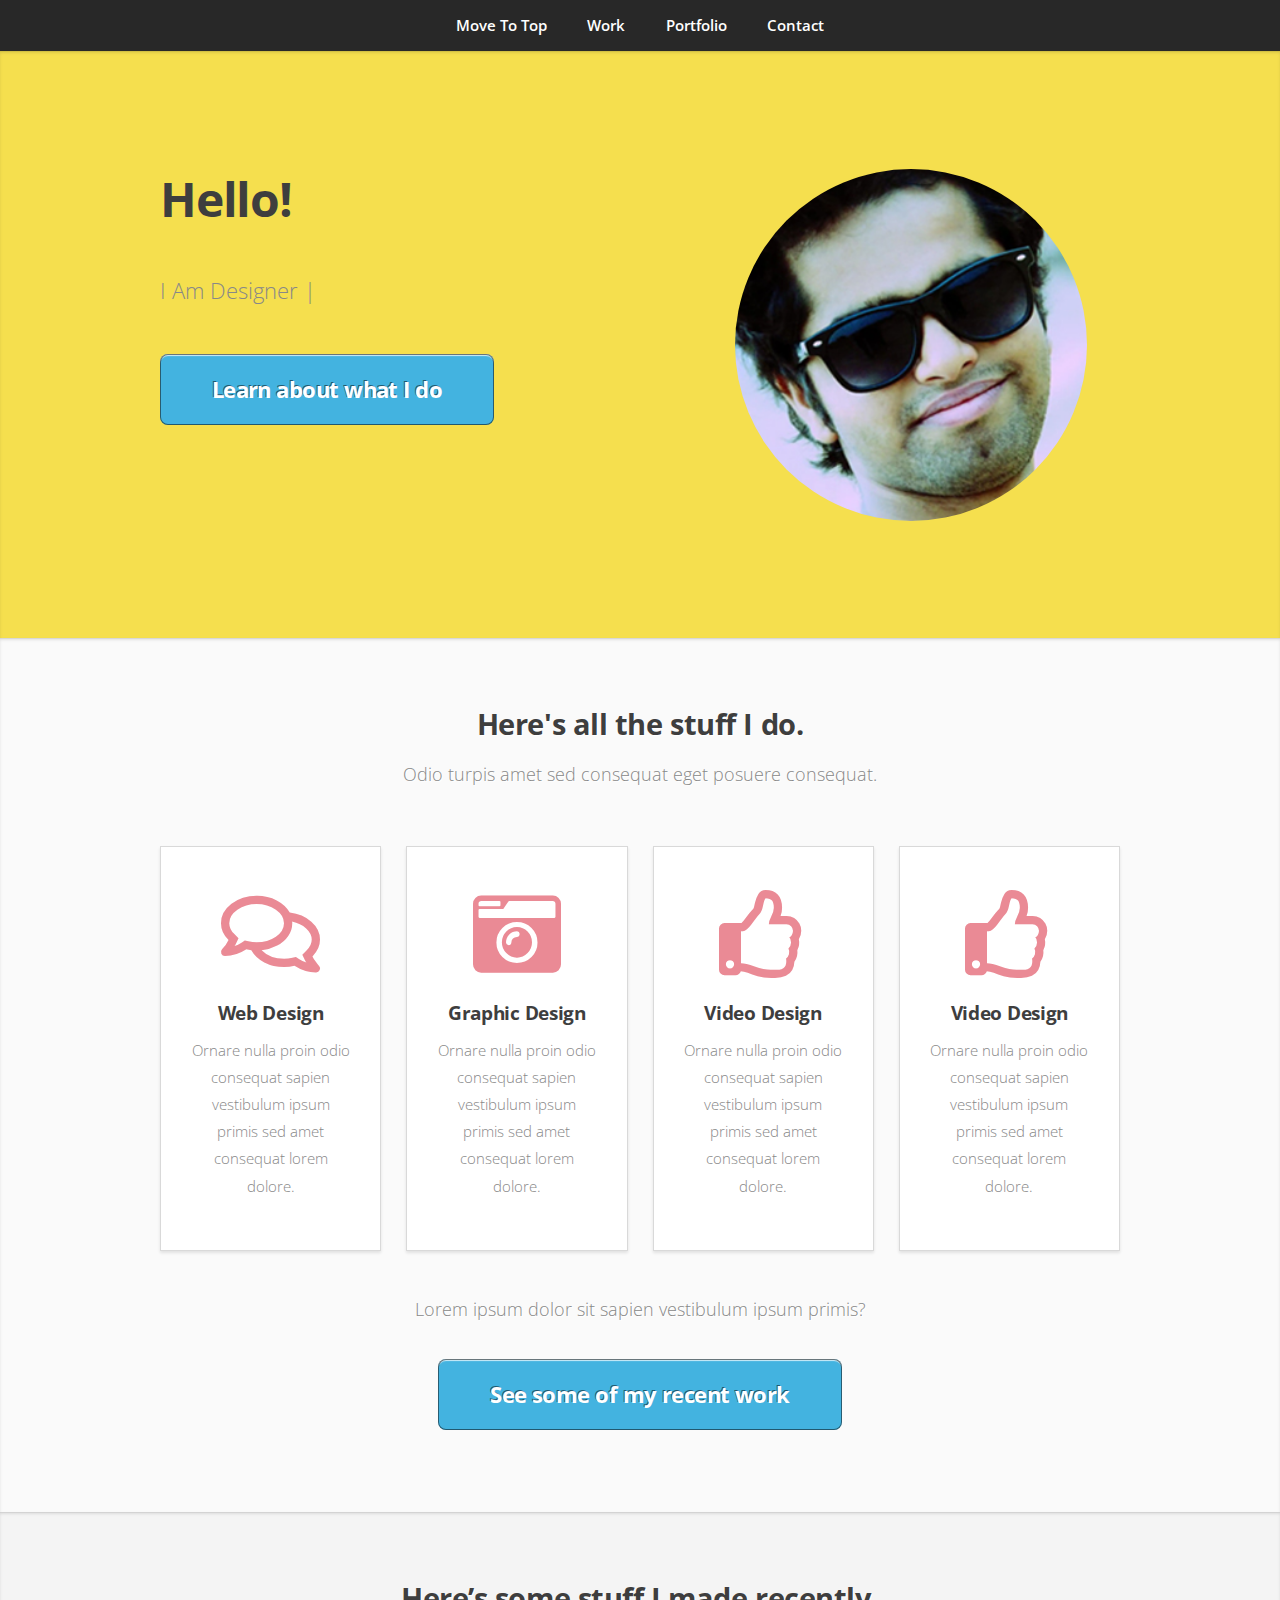
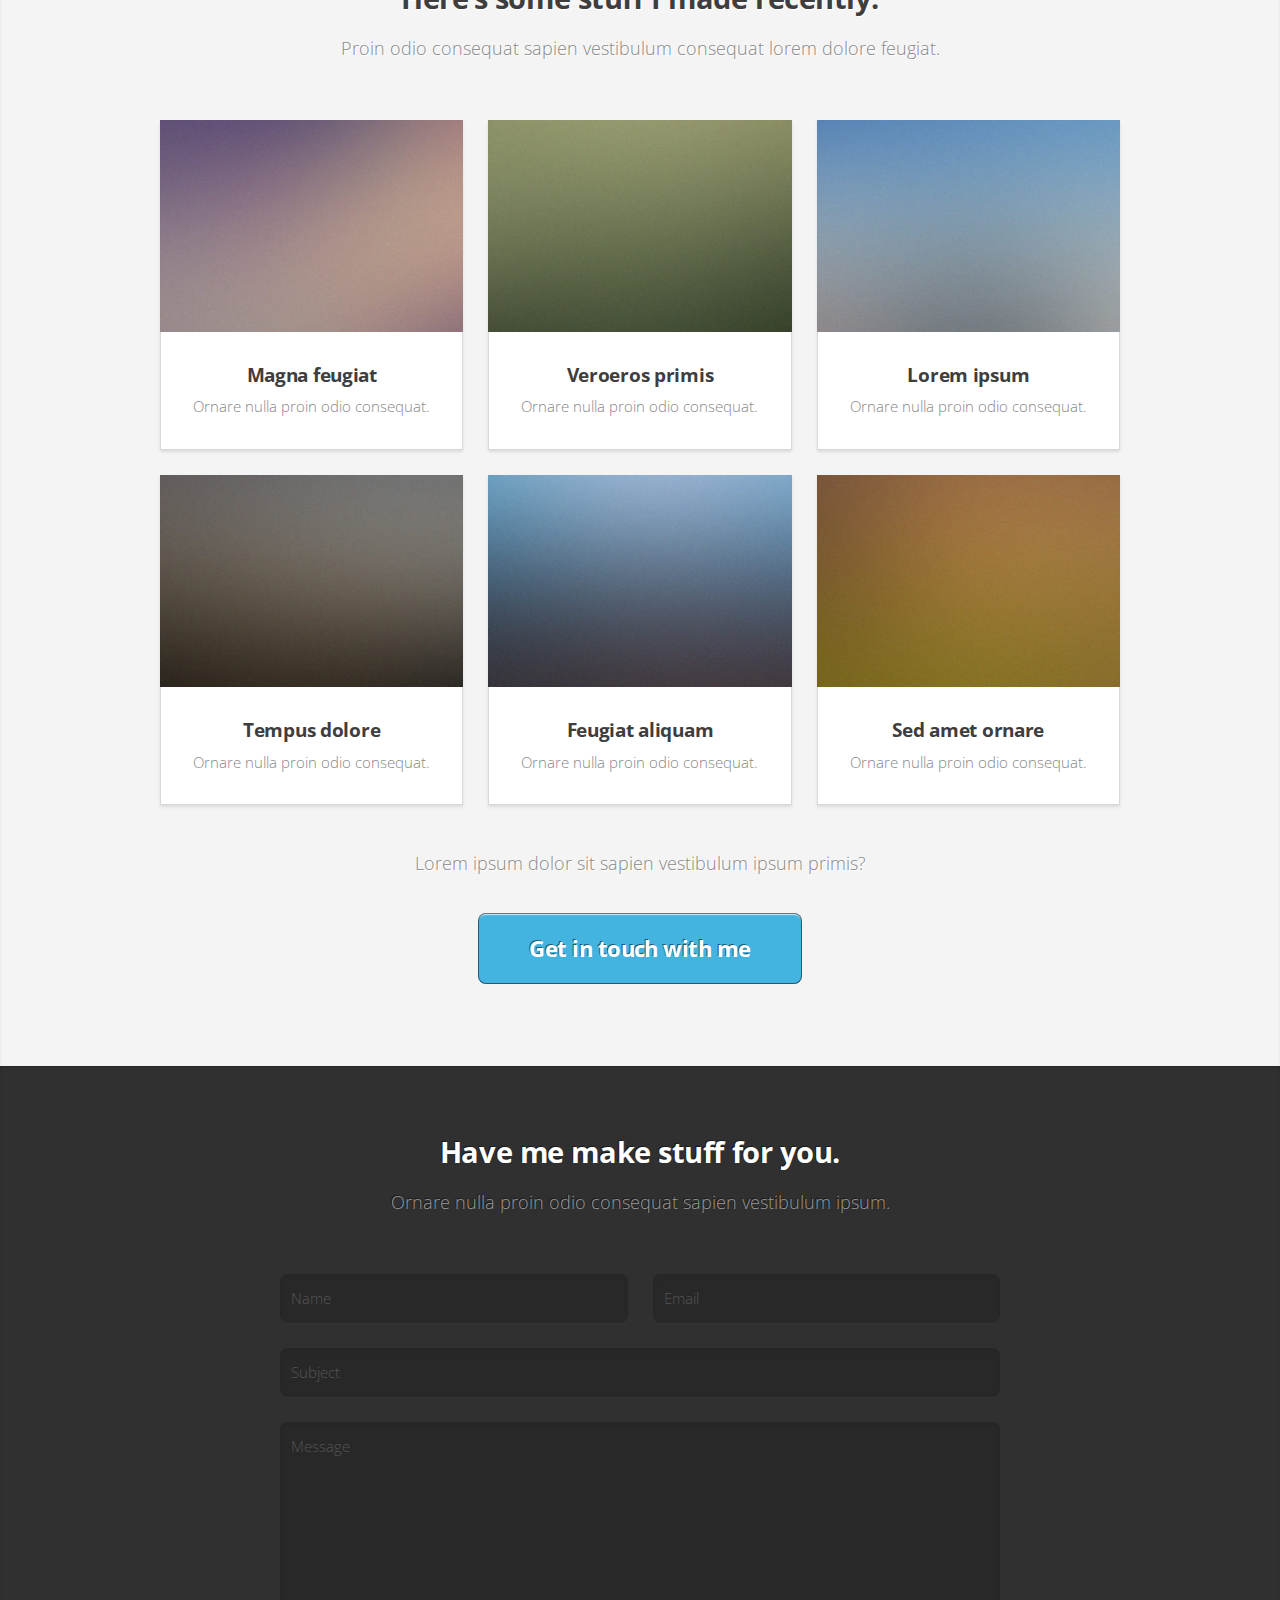
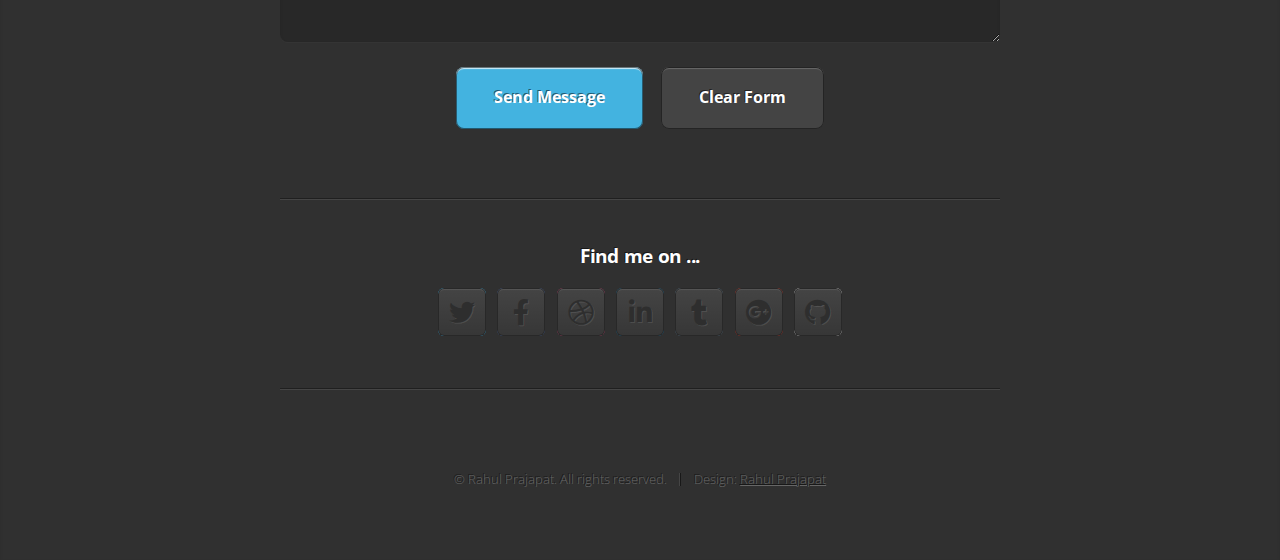
==== commit d51e260a: "Update index.html" ====
--- a/index.html
+++ b/index.html
@@ -203,7 +203,7 @@
 					</div>
 					<footer>
 						<ul id="copyright">
-							<li>&copy; Untitled. All rights reserved.</li><li>Design: <a href="http://html5up.net">HTML5 UP</a></li>
+							<li>&copy; Rahul Prajapat. All rights reserved.</li><li>Design: <a href="http://html5up.net">Rahul Prajapat</a></li>
 						</ul>
 					</footer>
 				</div>
